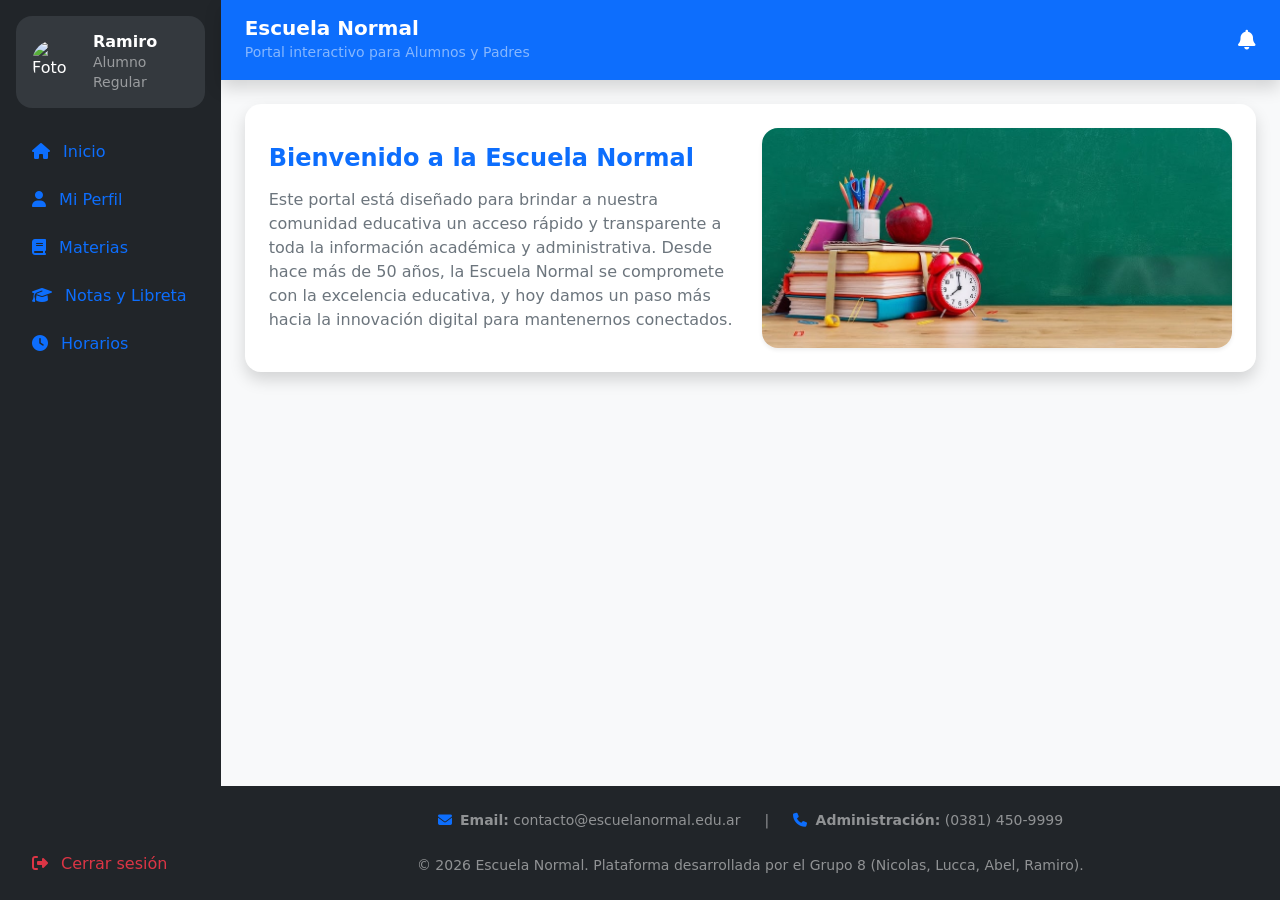
==== index.html @ ee79b89f "Merge a78d174007c03e2efdf797412456173393f9bfdc into 3dc6540803d4adcde7f00913b6941339a60d175a" ====
<!doctype html>
<html lang="es">
  <head>
    <meta charset="UTF-8" />
    <meta name="viewport" content="width=device-width, initial-scale=1.0" />

    <meta
      name="description"
      content="Portal de gestión académica de la Escuela Normal. Consulta de notas, asistencias, horarios y pagos para alumnos y padres."
    />
    <meta name="author" content="Escuela Normal" />
    <meta
      name="keywords"
      content="Portal Académico, Escuela Normal, Gestión Académica, Notas, Asistencias, Horarios, Pagos"
    />
    <meta name="robots" content="index, follow" />

    <title>Portal Académico - Escuela Normal</title>

    <link
      href="https://cdn.jsdelivr.net/npm/bootstrap@5.3.2/dist/css/bootstrap.min.css"
      rel="stylesheet"
    />

    <link
      rel="stylesheet"
      href="https://cdnjs.cloudflare.com/ajax/libs/font-awesome/6.5.1/css/all.min.css"
    />

    <link rel="stylesheet" href="style.css" />
  </head>

  <body class="bg-light m-0 p-0">
    <div class="d-flex min-vh-100">
      <aside
        class="bg-dark text-white p-3 d-none d-md-flex flex-column sticky-top vh-100"
        style="width: 260px"
      >
        
        <div
          class="bg-secondary bg-opacity-25 rounded-4 d-flex align-items-center gap-3 p-3 mb-4"
        >
          <img
            src="https://i.pravatar.cc/100?img=12"
            alt="Foto de perfil del alumno"
            class="rounded-circle"
            width="45"
            height="45"
          />
          <div class="lh-sm">
            <div class="fw-bold">Ramiro</div>
            <small class="text-white-50"> Alumno Regular </small>
          </div>
        </div>

        <nav class="nav flex-column gap-2 mb-auto">
          <a href="#inicio" class="nav-link text-white-600 px-3 py-2">
            <i class="fa-solid fa-house me-2"></i> Inicio
          </a>
          <a href="#perfil" class="nav-link text-white-600 px-3 py-2">
            <i class="fa-solid fa-user me-2"></i> Mi Perfil
          </a>
          <a href="#materias" class="nav-link text-white-600 px-3 py-2">
            <i class="fa-solid fa-book me-2"></i> Materias
          </a>
          <a href="#notas" class="nav-link text-white-600 px-3 py-2">
            <i class="fa-solid fa-graduation-cap me-2"></i> Notas y Libreta
          </a>
          <a href="#horarios" class="nav-link text-white-600 px-3 py-2">
            <i class="fa-solid fa-clock me-2"></i> Horarios
          </a>
        </nav>

        <a
          href="#"
          id="btn-cerrar-sesion"
          class="nav-link text-danger mt-3 px-3 py-2"
        >
          <i class="fa-solid fa-right-from-bracket me-2"></i> Cerrar sesión
        </a>
      </aside>

      <main class="flex-grow-1 d-flex flex-column w-100">
        <header
          class="bg-primary text-white p-3 px-4 d-flex justify-content-between align-items-center sticky-top shadow"
        >
          <div>
            <h1 class="h5 mb-0 fw-semibold">Escuela Normal</h1>
            <small class="text-white-50"
              >Portal interactivo para Alumnos y Padres</small
            >
          </div>
          <div class="d-flex align-items-center gap-3 fs-5">
            <span><i class="fa-solid fa-bell"></i></span>
            
        </header>

        <div class="p-3 p-md-4 flex-grow-1">
          <section id="inicio" class="mb-5">
  <div class="card border-0 shadow rounded-4 p-4">
    <!-- Agregamos justify-content-center para centrar el bloque horizontalmente -->
    <div class="row align-items-center justify-content-center g-4">
      
      <!-- Columna izquierda: Texto -->
      <div class="col-12 col-md-6">
        <h2 class="h4 fw-bold mb-3 text-primary">
          Bienvenido a la Escuela Normal
        </h2>
        <p class="text-secondary mb-0">
          Este portal está diseñado para brindar a nuestra comunidad educativa un acceso rápido y transparente a toda la información académica y administrativa. Desde hace más de 50 años, la Escuela Normal se compromete con la excelencia educativa, y hoy damos un paso más hacia la innovación digital para mantenernos conectados.
        </p>
      </div>

      <!-- Columna derecha: Imagen -->
      <div class="col-12 col-md-6">
        <div class="w-100 overflow-hidden rounded-4 shadow-sm" style="max-height: 280px;">
          <img 
            src="imagen_pagina.jpg" 
            alt="Útiles escolares y pizarra" 
            class="w-100 h-100 object-fit-cover"
            style="min-height: 220px; max-height: 280px;"
          />
        </div>
      </div>

    </div>
  </div>
</section>

          <div class="row g-4">
            <section id="perfil" class="col-12 col-md-6">
              <div
                class="card border-0 border-start border-primary border-4 shadow-sm rounded-4 p-4 h-100 bg-white"
              >
                <div class="d-flex align-items-center gap-3 mb-4">
                  <h2 class="h5 fw-bold text-primary mb-0">
                    <i class="fa-solid fa-user me-2"></i> Perfil del Alumno
                  </h2>
                </div>

                <ul class="list-unstyled mb-0 d-flex flex-column gap-3">
                  <li class="d-flex justify-content-between border-bottom pb-2">
                    <span class="text-secondary fw-semibold"
                      >Nombre Completo:</span
                    >
                    <span class="fw-bold text-dark">Ramiro Martin</span>
                  </li>

                  <li class="d-flex justify-content-between border-bottom pb-2">
                    <span class="text-secondary fw-semibold">Edad:</span>
                    <span class="fw-bold text-dark">16 años</span>
                  </li>

                  <li class="d-flex justify-content-between border-bottom pb-2">
                    <span class="text-secondary fw-semibold"
                      >Curso y División:</span
                    >
                    <span class="fw-bold text-dark">4to Año "B"</span>
                  </li>

                  <li class="d-flex justify-content-between border-bottom pb-2">
                    <span class="text-secondary fw-semibold"
                      >Año de Ingreso:</span
                    >
                    <span class="fw-bold text-dark">2023</span>
                  </li>

                  <li class="d-flex justify-content-between border-bottom pb-2">
                    <span class="text-secondary fw-semibold"
                      >Idioma Extranjero:</span
                    >
                    <span class="fw-bold text-dark">Inglés</span>
                  </li>

                  <li class="d-flex flex-column gap-2 mt-2">
                    <span class="text-secondary fw-semibold"
                      >Cursos Extracurriculares:</span
                    >
                    <div class="d-flex gap-2 flex-wrap">
                      <span
                        class="badge bg-info text-dark rounded-pill px-3 py-2"
                        >Robótica Básico</span
                      >
                      <span class="badge bg-primary rounded-pill px-3 py-2"
                        >Taller de Oratoria</span
                      >
                    </div>
                  </li>
                </ul>
              </div>
            </section>

            <section id="materias" class="col-12 col-md-6">
              <div
                class="card border-0 border-start border-primary border-4 shadow-sm rounded-4 p-4 h-100 bg-white"
              >
                <h2 class="h5 fw-bold text-primary mb-3">
                  <i class="fa-solid fa-book me-2"></i> Materias en curso
                </h2>

                <input
                  type="text"
                  id="buscador-materias"
                  class="form-control mb-3"
                  placeholder=" Buscar materia por nombre..."
                />

                <div id="lista-materias" class="d-flex flex-column gap-3">
                  <div class="materia-item border rounded-3 p-3">
                    <h3 class="h6 fw-bold mb-1 titulo-materia text-dark">
                      Matemáticas
                    </h3>
                    <p class="small text-muted mb-2">
                      Prof. Martínez | Carga horaria: 6hs
                    </p>

                    <div
                      class="d-flex justify-content-between small mb-1 fw-semibold text-secondary"
                    >
                      <span>Programa completado</span>
                      <span class="porcentaje-materia">10%</span>
                    </div>
                    <div class="progress mb-3" style="height: 6px">
                      <div
                        class="progress-bar bg-primary progress-materia"
                        data-target="75"
                        style="width: 0%"
                      ></div>
                    </div>

                    <div
                      class="d-flex justify-content-between align-items-center bg-light p-2 rounded border mb-3"
                    >
                      <span class="small text-muted fw-semibold"
                        >Asistencia en la materia:</span
                      >
                      <div class="d-flex align-items-center gap-2">
                        <span class="badge bg-success px-2 py-1">85%</span>
                        <span class="small fw-bold text-success">
                          <i class="fa-solid fa-circle-check me-1"></i>Regular
                        </span>
                      </div>
                    </div>

                    <button
                      class="btn btn-sm btn-light w-100 text-start fw-semibold btn-programa"
                    >
                      Ver programa de estudio
                      <i class="fa-solid fa-chevron-down ms-1"></i>
                    </button>
                    <ul
                      class="programa-estudio mt-2 small text-muted d-none mb-0 ps-3"
                    >
                      <li>Unidad 1: Álgebra Lineal</li>
                      <li>Unidad 2: Ecuaciones de 2do Grado</li>
                      <li>Unidad 3: Funciones y Gráficos</li>
                    </ul>
                  </div>

                  <div class="materia-item border rounded-3 p-3">
                    <h3 class="h6 fw-bold mb-1 titulo-materia text-dark">
                      Física
                    </h3>
                    <p class="small text-muted mb-2">
                      Prof. Ruiz | Carga horaria: 4hs
                    </p>

                    <div
                      class="d-flex justify-content-between small mb-1 fw-semibold text-secondary"
                    >
                      <span>Programa completado</span>
                      <span class="porcentaje-materia">35%</span>
                    </div>
                    <div class="progress mb-3" style="height: 6px">
                      <div
                        class="progress-bar bg-success progress-materia"
                        data-target="45"
                        style="width: 0%"
                      ></div>
                    </div>

                    <div
                      class="d-flex justify-content-between align-items-center bg-light p-2 rounded border mb-3"
                    >
                      <span class="small text-muted fw-semibold"
                        >Asistencia en la materia:</span
                      >
                      <div class="d-flex align-items-center gap-2">
                        <span class="badge bg-success px-2 py-1">92%</span>
                        <span class="small fw-bold text-success">
                          <i class="fa-solid fa-circle-check me-1"></i>Regular
                        </span>
                      </div>
                    </div>

                    <button
                      class="btn btn-sm btn-light w-100 text-start fw-semibold btn-programa"
                    >
                      Ver programa de estudio
                      <i class="fa-solid fa-chevron-down ms-1"></i>
                    </button>
                    <ul
                      class="programa-estudio mt-2 small text-muted d-none mb-0 ps-3"
                    >
                      <li>Unidad 1: Cinemática</li>
                      <li>Unidad 2: Dinámica y Leyes de Newton</li>
                      <li>Unidad 3: Trabajo y Energía</li>
                    </ul>
                  </div>

                  <div class="materia-item border rounded-3 p-3">
                    <h3 class="h6 fw-bold mb-1 titulo-materia text-dark">
                      Inglés
                    </h3>
                    <p class="small text-muted mb-2">
                      Prof. Smith | Carga horaria: 3hs
                    </p>

                    <div
                      class="d-flex justify-content-between small mb-1 fw-semibold text-secondary"
                    >
                      <span>Programa completado</span>
                      <span class="porcentaje-materia">45%</span>
                    </div>
                    <div class="progress mb-3" style="height: 6px">
                      <div
                        class="progress-bar bg-info progress-materia"
                        data-target="60"
                        style="width: 0%"
                      ></div>
                    </div>

                    <div
                      class="d-flex justify-content-between align-items-center bg-light p-2 rounded border mb-3"
                    >
                      <span class="small text-muted fw-semibold"
                        >Asistencia en la materia:</span
                      >
                      <div class="d-flex align-items-center gap-2">
                        <span class="badge bg-success px-2 py-1">100%</span>
                        <span class="small fw-bold text-success">
                          <i class="fa-solid fa-circle-check me-1"></i>Regular
                        </span>
                      </div>
                    </div>

                    <button
                      class="btn btn-sm btn-light w-100 text-start fw-semibold btn-programa"
                    >
                      Ver programa de estudio
                      <i class="fa-solid fa-chevron-down ms-1"></i>
                    </button>
                    <ul
                      class="programa-estudio mt-2 small text-muted d-none mb-0 ps-3"
                    >
                      <li>Unidad 1: Verb To Be & Present Simple</li>
                      <li>Unidad 2: Past Simple & Continuous</li>
                      <li>Unidad 3: Present Perfect</li>
                    </ul>
                  </div>

                  <div class="materia-item border rounded-3 p-3">
                    <h3 class="h6 fw-bold mb-1 titulo-materia text-dark">
                      Taller de Oratoria
                    </h3>
                    <p class="small text-muted mb-2">
                      Prof. Gómez | Carga horaria: 2hs
                    </p>

                    <div
                      class="d-flex justify-content-between small mb-1 fw-semibold text-secondary"
                    >
                      <span>Programa completado</span>
                      <span class="porcentaje-materia">85%</span>
                    </div>
                    <div class="progress mb-3" style="height: 6px">
                      <div
                        class="progress-bar bg-warning progress-materia"
                        data-target="90"
                        style="width: 0%"
                      ></div>
                    </div>

                    <div
                      class="d-flex justify-content-between align-items-center bg-light p-2 rounded border mb-3"
                    >
                      <span class="small text-muted fw-semibold"
                        >Asistencia en la materia:</span
                      >
                      <div class="d-flex align-items-center gap-2">
                        <span class="badge bg-success px-2 py-1">88%</span>
                        <span class="small fw-bold text-success">
                          <i class="fa-solid fa-circle-check me-1"></i>Regular
                        </span>
                      </div>
                    </div>

                    <button
                      class="btn btn-sm btn-light w-100 text-start fw-semibold btn-programa"
                    >
                      Ver programa de estudio
                      <i class="fa-solid fa-chevron-down ms-1"></i>
                    </button>
                    <ul
                      class="programa-estudio mt-2 small text-muted d-none mb-0 ps-3"
                    >
                      <li>Unidad 1: Expresión Corporal</li>
                      <li>Unidad 2: Estructura del Discurso</li>
                      <li>Unidad 3: Manejo del Miedo Escénico</li>
                    </ul>
                  </div>
                </div>
              </div>
            </section>

            <section id="notas" class="col-12 col-md-6">
              <div
                class="card border-0 border-start border-success border-4 shadow-sm rounded-4 p-4 h-100 bg-white"
              >
                <h2 class="h5 fw-bold mb-3 text-success">
                  <i class="fa-solid fa-graduation-cap me-2"></i> Notas y
                  Libreta
                </h2>
                <p class="text-secondary small mb-3">
                  Calificaciones oficiales cargadas por el cuerpo docente de la
                  Escuela Normal.
                </p>

                <div class="table-responsive mb-4">
                  <table
                    class="table table-bordered table-striped text-center align-middle small mb-0"
                  >
                    <thead class="table-success">
                      <tr>
                        <th class="text-start">Materia</th>
                        <th>1° Trim</th>
                        <th>2° Trim</th>
                        <th>3° Trim</th>
                        <th>Final</th>
                      </tr>
                    </thead>
                    <tbody>
                      <tr>
                        <td class="fw-bold text-start text-secondary">
                          Matemáticas
                        </td>
                        <td>8</td>
                        <td>7</td>
                        <td>-</td>
                        <td>-</td>
                      </tr>
                       <tr>
                        <td class="fw-bold text-start text-secondary">
                          Fisica
                        </td>
                        <td>4</td>
                        <td>2</td>
                        <td>-</td>
                        <td>-</td>
                      </tr>
                      <tr>
                        <td class="fw-bold text-start text-secondary">
                          Literatura
                        </td>
                        <td>9</td>
                        <td>9</td>
                        <td>-</td>
                        <td>-</td>
                      </tr>
                      <tr>
                        <td class="fw-bold text-start text-secondary">
                          Inglés
                        </td>
                        <td>10</td>
                        <td>9</td>
                        <td>-</td>
                        <td>-</td>
                      </tr>
                      <tr>
                        <td class="fw-bold text-start text-secondary">
                          Oratoria
                        </td>
                        <td>10</td>
                        <td>10</td>
                        <td>-</td>
                        <td>-</td>
                      </tr>
                    </tbody>
                  </table>
                </div>

                <button
                  id="btn-imprimir-notas"
                  class="btn btn-outline-success w-100 mb-4 d-print-none"
                >
                  <i class="fa-solid fa-print me-2"></i> Imprimir Boletín
                </button>

                <div class="bg-light p-3 rounded-3 border mt-auto d-print-none">
                  <h6 class="fw-bold mb-3">Simulador de Promedio Final</h6>
                  <div class="d-flex gap-2 mb-3">
                    <input
                      type="number"
                      id="nota1"
                      class="form-control"
                      placeholder="Trim 1"
                      min="1"
                      max="10"
                    />
                    <input
                      type="number"
                      id="nota2"
                      class="form-control"
                      placeholder="Trim 2"
                      min="1"
                      max="10"
                    />
                    <input
                      type="number"
                      id="nota3"
                      class="form-control"
                      placeholder="Trim 3"
                      min="1"
                      max="10"
                    />
                  </div>
                  <button id="btn-calcular" class="btn btn-success w-100">
                    Calcular Promedio
                  </button>
                  <p
                    id="resultado-promedio"
                    class="mt-3 mb-0 fs-5 text-center"
                  ></p>
                </div>
              </div>
            </section>

            <section id="horarios" class="col-12">
              <div class="card border-0 shadow-sm rounded-4 p-4 h-100 bg-white">
                <h2 class="h5 fw-bold text-primary mb-3">
                  <i class="fa-solid fa-clock me-2"></i> Horarios de Clase
                </h2>

                <div class="table-responsive">
                  <table
                    class="table table-bordered table-striped text-center align-middle small mb-0"
                  >
                    <thead class="table-primary">
                      <tr>
                        <th>Hora</th>
                        <th>Lunes</th>
                        <th>Martes</th>
                        <th>Miércoles</th>
                        <th>Jueves</th>
                        <th>Viernes</th>
                      </tr>
                    </thead>
                    <tbody>
                      <tr>
                        <td class="fw-bold text-secondary">14:00 - 15:20</td>
                        <td>Matemáticas</td>
                        <td>Física</td>
                        <td>Matemáticas</td>
                        <td>Inglés</td>
                        <td>Oratoria</td>
                      </tr>
                      <tr>
                        <td class="fw-bold text-secondary">15:20 - 15:40</td>
                        <td colspan="5" class="table-warning fw-bold text-dark">
                          RECREO GENERAL
                        </td>
                      </tr>
                      <tr>
                        <td class="fw-bold text-secondary">15:40 - 17:00</td>
                        <td>Literatura</td>
                        <td>Matemáticas</td>
                        <td>Inglés</td>
                        <td>Oratoria</td>
                        <td>Inglés</td>
                      </tr>
                    </tbody>
                  </table>
                </div>
              </div>
            </section>
          </div>
        </div>

        <footer class="mt-auto bg-dark text-white p-4 text-center mt-4">
          <div
            class="d-flex flex-column flex-sm-row flex-wrap justify-content-center align-items-center gap-3 gap-md-4 mb-4 small"
          >
            <a
              href="mailto:contacto@escuelanormal.edu.ar"
              class="text-decoration-none text-white-50"
            >
              <i class="fa-solid fa-envelope text-primary me-1"></i>
              <strong>Email:</strong> contacto@escuelanormal.edu.ar
            </a>
            <span class="d-none d-sm-inline text-white-50"> | </span>
            <a
              href="tel:+543814509999"
              class="text-decoration-none text-white-50"
            >
              <i class="fa-solid fa-phone text-primary me-1"></i>
              <strong>Administración:</strong> (0381) 450-9999
            </a>
          </div>
          <p class="mb-0 small text-white-50">
            &copy; 2026 Escuela Normal. Plataforma desarrollada por el Grupo 8
            (Nicolas, Lucca, Abel, Ramiro).
          </p>
        </footer>
      </main>
    </div>

    <script src="https://cdn.jsdelivr.net/npm/bootstrap@5.3.2/dist/js/bootstrap.bundle.min.js"></script>
    <script src="app.js"></script>
  </body>
</html>
---- style.css ----
/*:root {
  --color-primario: #0f2a4a;
  --color-secundario: #1a4a7a;
 --color-fondo: #f4f6f9;
  --color-texto: #333333;
  --color-blanco: #ffffff;
  --fuente-principal: 'Segoe UI', Tahoma, sans-serif;
  --sombra-tarjeta: 0 2px 8px rgba(0,0,0,.06);
  --borde-radio: 12px;
  
}

* {
  margin: 0;
  padding: 0;
  box-sizing: border-box;
}

body {
  font-family: var(--fuente-principal);
  background-color: var(--color-fondo);
  color: var(--color-texto);
  scroll-behavior: smooth; 
}

.sidebar-custom {
  width: 260px;
  background-color: var(--color-primario);
  min-height: 100vh;
  z-index: 1030;
}

.main-content {
  width: 100%;
}


@media (min-width: 768px) {
  .main-content {
    margin-left: 260px;
    width: calc(100% - 260px);
  }
}

.user-box {
  background-color: #12365f;
  border-radius: 10px;
}

.nav-link-custom {
  color: var(--color-blanco);
  border-radius: 8px;
  transition: 0.2s;
  padding: 10px 14px;
}

.nav-link-custom:hover, .nav-link-custom.active {
  background-color: var(--color-secundario);
  color: var(--color-blanco);
}

.topbar-custom {
  background-color: var(--color-primario);
  color: var(--color-blanco);
}

.card-custom {
  border: none;
  border-radius: var(--borde-radio);
  box-shadow: var(--sombra-tarjeta);
  background-color: var(--color-blanco);
}

.border-materia-1 { border-left: 5px solid #1a5fb4 ; }
.border-materia-2 { border-left: 5px solid #27ae60 ; }
.border-materia-3 { border-left: 5px solid #f39c12 ; }

.redes-sociales {
  list-style: none;
  display: flex;
  justify-content: center;
  align-items: center;
  gap: 20px;
}

.redes-sociales .icon-content {
  position: relative;
}

.redes-sociales .icon-content .tooltip {
  position: absolute;
  top: -30px;
  left: 50%;
  transform: translateX(-50%);
  color: #fff;
  padding: 6px 10px;
  border-radius: 5px;
  opacity: 0;
  visibility: hidden;
  font-size: 14px;
  transition: all 0.3s ease;
  white-space: nowrap;
}

.redes-sociales .icon-content:hover .tooltip {
  opacity: 1;
  visibility: visible;
  top: -50px;
}

.redes-sociales .icon-content a {
  position: relative;
  overflow: hidden;
  display: flex;
  justify-content: center;
  align-items: center;
  width: 50px;
  height: 50px;
  border-radius: 50%;
  color: #4d4d4d;
  background-color: #fff;
  transition: all 0.3s ease-in-out;
  text-decoration: none;
}

.redes-sociales .icon-content a:hover {
  box-shadow: 3px 2px 45px 0px rgba(0, 0, 0, 0.12);
  color: white;
}

.redes-sociales .icon-content a svg {
  position: relative;
  z-index: 1;
  width: 24px;
  height: 24px;
}

.redes-sociales .icon-content a .filled {
  position: absolute;
  top: auto;
  bottom: 0;
  left: 0;
  width: 100%;
  height: 0;
  background-color: #000;
  transition: all 0.3s ease-in-out;
}

.redes-sociales .icon-content a:hover .filled {
  height: 100%;
}



.redes-sociales .icon-content a[data-social="facebook"] .filled,
.redes-sociales .icon-content a[data-social="facebook"] ~ .tooltip {
  background-color: #1877F2; 
}
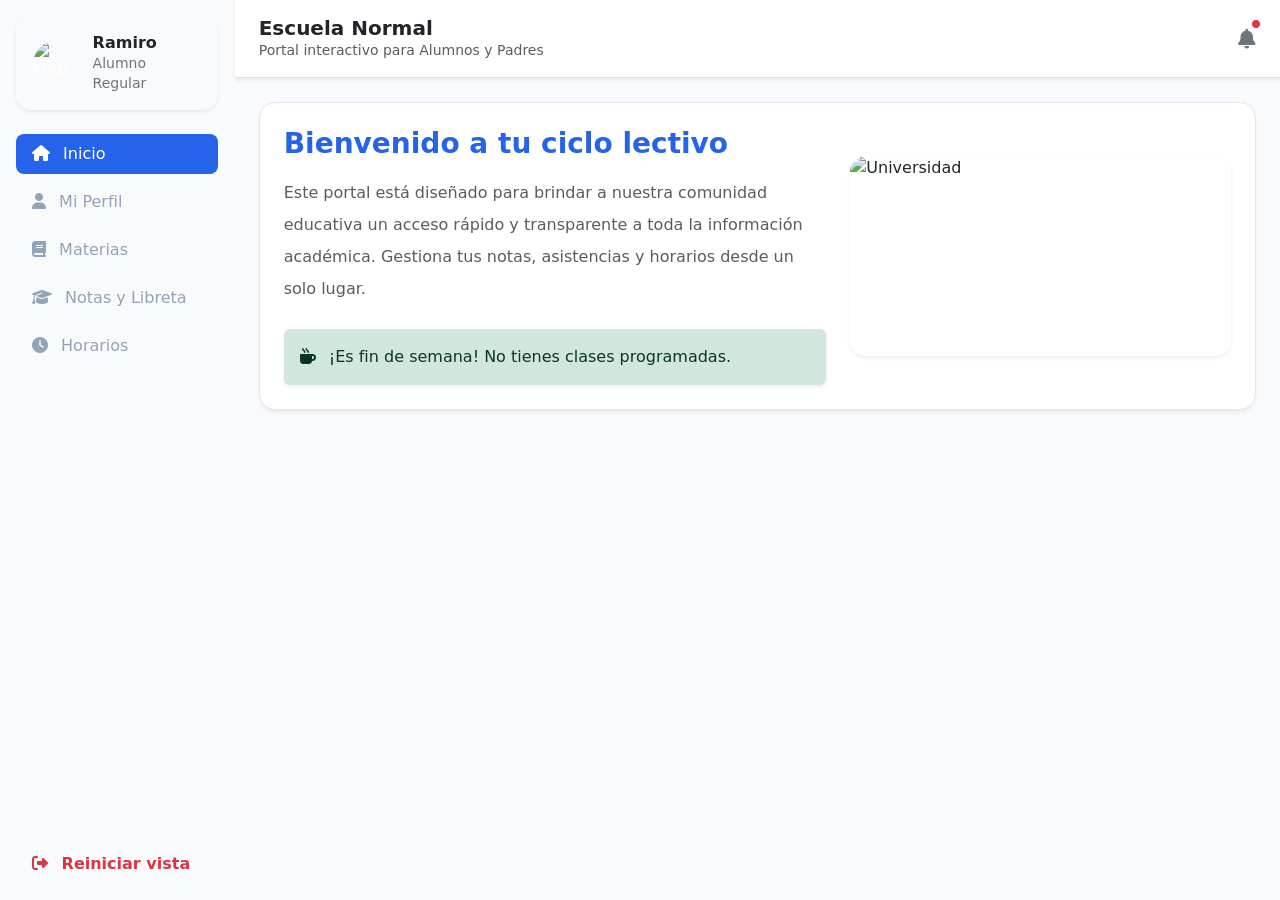
==== commit c39f6750: "estilos: mejoras en responsividad y UI general" ====
--- a/index.html
+++ b/index.html
@@ -3,580 +3,309 @@
   <head>
     <meta charset="UTF-8" />
     <meta name="viewport" content="width=device-width, initial-scale=1.0" />
-
-    <meta
-      name="description"
-      content="Portal de gestión académica de la Escuela Normal. Consulta de notas, asistencias, horarios y pagos para alumnos y padres."
-    />
-    <meta name="author" content="Escuela Normal" />
-    <meta
-      name="keywords"
-      content="Portal Académico, Escuela Normal, Gestión Académica, Notas, Asistencias, Horarios, Pagos"
-    />
-    <meta name="robots" content="index, follow" />
-
+    <meta name="description" content="Portal de gestión académica de la Escuela Normal." />
     <title>Portal Académico - Escuela Normal</title>
-
-    <link
-      href="https://cdn.jsdelivr.net/npm/bootstrap@5.3.2/dist/css/bootstrap.min.css"
-      rel="stylesheet"
-    />
-
-    <link
-      rel="stylesheet"
-      href="https://cdnjs.cloudflare.com/ajax/libs/font-awesome/6.5.1/css/all.min.css"
-    />
-
+    
+    <link href="https://cdn.jsdelivr.net/npm/bootstrap@5.3.2/dist/css/bootstrap.min.css" rel="stylesheet" />
+    <link rel="stylesheet" href="https://cdnjs.cloudflare.com/ajax/libs/font-awesome/6.5.1/css/all.min.css" />
     <link rel="stylesheet" href="style.css" />
   </head>
 
-  <body class="bg-light m-0 p-0">
+  <body class="bg-fondo m-0 p-0">
     <div class="d-flex min-vh-100">
-      <aside
-        class="bg-dark text-white p-3 d-none d-md-flex flex-column sticky-top vh-100"
-        style="width: 260px"
-      >
+      
+      <aside class="offcanvas-md offcanvas-start sidebar-custom text-white p-3 d-flex flex-column" tabindex="-1" id="sidebarMenu">
+        <div class="offcanvas-header d-md-none">
+          <h5 class="offcanvas-title fw-bold">Menú</h5>
+          <button type="button" class="btn-close btn-close-white" data-bs-dismiss="offcanvas" data-bs-target="#sidebarMenu" aria-label="Close"></button>
+        </div>
         
-        <div
-          class="bg-secondary bg-opacity-25 rounded-4 d-flex align-items-center gap-3 p-3 mb-4"
-        >
-          <img
-            src="https://i.pravatar.cc/100?img=12"
-            alt="Foto de perfil del alumno"
-            class="rounded-circle"
-            width="45"
-            height="45"
-          />
-          <div class="lh-sm">
-            <div class="fw-bold">Ramiro</div>
-            <small class="text-white-50"> Alumno Regular </small>
+        <div class="offcanvas-body d-flex flex-column flex-grow-1 p-0">
+          <div class="user-box d-flex align-items-center gap-3 p-3 mb-4 rounded-4 shadow-sm">
+            <img src="https://i.pravatar.cc/100?img=12" alt="Foto de perfil" class="rounded-circle" width="45" height="45" />
+            <div class="lh-sm">
+              <div class="fw-bold text-dark">Ramiro</div>
+              <small class="text-secondary">Alumno Regular</small>
+            </div>
           </div>
+
+          <nav class="nav flex-column gap-2 mb-auto w-100">
+            <a href="#inicio" class="nav-link nav-link-custom active px-3 py-2" data-bs-dismiss="offcanvas" data-bs-target="#sidebarMenu">
+              <i class="fa-solid fa-house me-2"></i> Inicio
+            </a>
+            <a href="#perfil" class="nav-link nav-link-custom px-3 py-2" data-bs-dismiss="offcanvas" data-bs-target="#sidebarMenu">
+              <i class="fa-solid fa-user me-2"></i> Mi Perfil
+            </a>
+            <a href="#materias" class="nav-link nav-link-custom px-3 py-2" data-bs-dismiss="offcanvas" data-bs-target="#sidebarMenu">
+              <i class="fa-solid fa-book me-2"></i> Materias
+            </a>
+            <a href="#notas" class="nav-link nav-link-custom px-3 py-2" data-bs-dismiss="offcanvas" data-bs-target="#sidebarMenu">
+              <i class="fa-solid fa-graduation-cap me-2"></i> Notas y Libreta
+            </a>
+            <a href="#horarios" class="nav-link nav-link-custom px-3 py-2" data-bs-dismiss="offcanvas" data-bs-target="#sidebarMenu">
+              <i class="fa-solid fa-clock me-2"></i> Horarios
+            </a>
+          </nav>
+
+          <a href="#" id="btn-cerrar-sesion" class="nav-link text-danger mt-3 px-3 py-2 fw-semibold rounded-3 hover-danger">
+            <i class="fa-solid fa-right-from-bracket me-2"></i> Reiniciar vista
+          </a>
         </div>
-
-        <nav class="nav flex-column gap-2 mb-auto">
-          <a href="#inicio" class="nav-link text-white-600 px-3 py-2">
-            <i class="fa-solid fa-house me-2"></i> Inicio
-          </a>
-          <a href="#perfil" class="nav-link text-white-600 px-3 py-2">
-            <i class="fa-solid fa-user me-2"></i> Mi Perfil
-          </a>
-          <a href="#materias" class="nav-link text-white-600 px-3 py-2">
-            <i class="fa-solid fa-book me-2"></i> Materias
-          </a>
-          <a href="#notas" class="nav-link text-white-600 px-3 py-2">
-            <i class="fa-solid fa-graduation-cap me-2"></i> Notas y Libreta
-          </a>
-          <a href="#horarios" class="nav-link text-white-600 px-3 py-2">
-            <i class="fa-solid fa-clock me-2"></i> Horarios
-          </a>
-        </nav>
-
-        <a
-          href="#"
-          id="btn-cerrar-sesion"
-          class="nav-link text-danger mt-3 px-3 py-2"
-        >
-          <i class="fa-solid fa-right-from-bracket me-2"></i> Cerrar sesión
-        </a>
       </aside>
 
-      <main class="flex-grow-1 d-flex flex-column w-100">
-        <header
-          class="bg-primary text-white p-3 px-4 d-flex justify-content-between align-items-center sticky-top shadow"
-        >
-          <div>
-            <h1 class="h5 mb-0 fw-semibold">Escuela Normal</h1>
-            <small class="text-white-50"
-              >Portal interactivo para Alumnos y Padres</small
-            >
+      <!-- Contenido Principal -->
+      <main class="flex-grow-1 d-flex flex-column w-100 main-content">
+        
+        <!-- Cabecera -->
+        <header class="bg-white p-3 px-4 d-flex justify-content-between align-items-center sticky-top border-bottom shadow-sm">
+          <div class="d-flex align-items-center gap-3">
+            <button class="btn btn-light d-md-none" type="button" data-bs-toggle="offcanvas" data-bs-target="#sidebarMenu">
+              <i class="fa-solid fa-bars"></i>
+            </button>
+            <div>
+              <h1 class="h5 mb-0 fw-bold text-dark">Escuela Normal</h1>
+              <small class="text-muted d-none d-sm-block">Portal interactivo para Alumnos y Padres</small>
+            </div>
           </div>
-          <div class="d-flex align-items-center gap-3 fs-5">
-            <span><i class="fa-solid fa-bell"></i></span>
+          <div class="d-flex align-items-center gap-3 fs-5 text-secondary">
+            <span class="position-relative cursor-pointer hover-text-primary">
+              <i class="fa-solid fa-bell"></i>
+              <span class="position-absolute top-0 start-100 translate-middle p-1 bg-danger border border-light rounded-circle"></span>
+            </span>
+          </div>
+        </header>
+
+        <!-- Secciones Dinámicas -->
+        <div class="p-3 p-md-4 flex-grow-1">
+          
+          <section id="inicio" class="seccion-activa">
+            <div class="card card-custom p-4 mb-4">
+              <div class="row align-items-center g-4">
+                <div class="col-12 col-md-7">
+                  <h2 class="h3 fw-bold mb-3 text-primary">Bienvenido a tu ciclo lectivo</h2>
+                  <p class="text-muted mb-4 lh-lg">
+                    Este portal está diseñado para brindar a nuestra comunidad educativa un acceso rápido y transparente a toda la información académica. Gestiona tus notas, asistencias y horarios desde un solo lugar.
+                  </p>
+                  <p id="texto-proxima-clase" class="alert alert-info border-0 shadow-sm mb-0">Cargando próximos horarios...</p>
+                </div>
+                <div class="col-12 col-md-5">
+                  <div class="w-100 overflow-hidden rounded-4 shadow-sm" style="height: 200px;">
+                    <img src="/TUP-TP1/imagen_pagina.jpg" alt="Universidad" class="w-100 h-100 object-fit-cover" />
+                  </div>
+                </div>
+              </div>
+            </div>
+          </section>
+
+          <div class="row g-4 bento-grid">
             
-        </header>
-
-        <div class="p-3 p-md-4 flex-grow-1">
-          <section id="inicio" class="mb-5">
-  <div class="card border-0 shadow rounded-4 p-4">
-    <!-- Agregamos justify-content-center para centrar el bloque horizontalmente -->
-    <div class="row align-items-center justify-content-center g-4">
-      
-      <!-- Columna izquierda: Texto -->
-      <div class="col-12 col-md-6">
-        <h2 class="h4 fw-bold mb-3 text-primary">
-          Bienvenido a la Escuela Normal
-        </h2>
-        <p class="text-secondary mb-0">
-          Este portal está diseñado para brindar a nuestra comunidad educativa un acceso rápido y transparente a toda la información académica y administrativa. Desde hace más de 50 años, la Escuela Normal se compromete con la excelencia educativa, y hoy damos un paso más hacia la innovación digital para mantenernos conectados.
-        </p>
-      </div>
-
-      <!-- Columna derecha: Imagen -->
-      <div class="col-12 col-md-6">
-        <div class="w-100 overflow-hidden rounded-4 shadow-sm" style="max-height: 280px;">
-          <img 
-            src="imagen_pagina.jpg" 
-            alt="Útiles escolares y pizarra" 
-            class="w-100 h-100 object-fit-cover"
-            style="min-height: 220px; max-height: 280px;"
-          />
-        </div>
-      </div>
-
-    </div>
-  </div>
-</section>
-
-          <div class="row g-4">
-            <section id="perfil" class="col-12 col-md-6">
-              <div
-                class="card border-0 border-start border-primary border-4 shadow-sm rounded-4 p-4 h-100 bg-white"
-              >
-                <div class="d-flex align-items-center gap-3 mb-4">
-                  <h2 class="h5 fw-bold text-primary mb-0">
-                    <i class="fa-solid fa-user me-2"></i> Perfil del Alumno
-                  </h2>
-                </div>
-
+            <!-- SECCIÓN: PERFIL -->
+            <section id="perfil" class="col-12 col-xl-6 seccion-oculta">
+              <div class="card card-custom p-4 h-100">
+                <h2 class="h5 fw-bold text-dark mb-4 border-bottom pb-2">
+                  <i class="fa-solid fa-user text-primary me-2"></i> Perfil del Alumno
+                </h2>
                 <ul class="list-unstyled mb-0 d-flex flex-column gap-3">
-                  <li class="d-flex justify-content-between border-bottom pb-2">
-                    <span class="text-secondary fw-semibold"
-                      >Nombre Completo:</span
-                    >
+                  <li class="d-flex justify-content-between align-items-center">
+                    <span class="text-muted fw-medium">Nombre Completo</span>
                     <span class="fw-bold text-dark">Ramiro Martin</span>
                   </li>
-
-                  <li class="d-flex justify-content-between border-bottom pb-2">
-                    <span class="text-secondary fw-semibold">Edad:</span>
+                  <li class="d-flex justify-content-between align-items-center">
+                    <span class="text-muted fw-medium">Edad</span>
                     <span class="fw-bold text-dark">16 años</span>
                   </li>
-
-                  <li class="d-flex justify-content-between border-bottom pb-2">
-                    <span class="text-secondary fw-semibold"
-                      >Curso y División:</span
-                    >
-                    <span class="fw-bold text-dark">4to Año "B"</span>
+                  <li class="d-flex justify-content-between align-items-center">
+                    <span class="text-muted fw-medium">Curso y División</span>
+                    <span class="badge bg-primary-subtle text-primary fw-bold px-3 py-2 rounded-pill">2° Año "C4"</span>
                   </li>
-
-                  <li class="d-flex justify-content-between border-bottom pb-2">
-                    <span class="text-secondary fw-semibold"
-                      >Año de Ingreso:</span
-                    >
-                    <span class="fw-bold text-dark">2023</span>
-                  </li>
-
-                  <li class="d-flex justify-content-between border-bottom pb-2">
-                    <span class="text-secondary fw-semibold"
-                      >Idioma Extranjero:</span
-                    >
-                    <span class="fw-bold text-dark">Inglés</span>
-                  </li>
-
-                  <li class="d-flex flex-column gap-2 mt-2">
-                    <span class="text-secondary fw-semibold"
-                      >Cursos Extracurriculares:</span
-                    >
-                    <div class="d-flex gap-2 flex-wrap">
-                      <span
-                        class="badge bg-info text-dark rounded-pill px-3 py-2"
-                        >Robótica Básico</span
-                      >
-                      <span class="badge bg-primary rounded-pill px-3 py-2"
-                        >Taller de Oratoria</span
-                      >
-                    </div>
+                  <li class="d-flex justify-content-between align-items-center">
+                    <span class="text-muted fw-medium">Año de Ingreso</span>
+                    <span class="fw-bold text-dark">2025</span>
                   </li>
                 </ul>
               </div>
             </section>
 
-            <section id="materias" class="col-12 col-md-6">
-              <div
-                class="card border-0 border-start border-primary border-4 shadow-sm rounded-4 p-4 h-100 bg-white"
-              >
-                <h2 class="h5 fw-bold text-primary mb-3">
-                  <i class="fa-solid fa-book me-2"></i> Materias en curso
+            <!-- SECCIÓN: MATERIAS -->
+            <section id="materias" class="col-12 col-xl-6 seccion-oculta">
+              <div class="card card-custom p-4 h-100">
+                <h2 class="h5 fw-bold text-dark mb-3 border-bottom pb-2">
+                  <i class="fa-solid fa-book text-primary me-2"></i> Materias en curso
                 </h2>
-
-                <input
-                  type="text"
-                  id="buscador-materias"
-                  class="form-control mb-3"
-                  placeholder=" Buscar materia por nombre..."
-                />
-
-                <div id="lista-materias" class="d-flex flex-column gap-3">
-                  <div class="materia-item border rounded-3 p-3">
-                    <h3 class="h6 fw-bold mb-1 titulo-materia text-dark">
-                      Matemáticas
-                    </h3>
-                    <p class="small text-muted mb-2">
-                      Prof. Martínez | Carga horaria: 6hs
-                    </p>
-
-                    <div
-                      class="d-flex justify-content-between small mb-1 fw-semibold text-secondary"
-                    >
-                      <span>Programa completado</span>
-                      <span class="porcentaje-materia">10%</span>
-                    </div>
-                    <div class="progress mb-3" style="height: 6px">
-                      <div
-                        class="progress-bar bg-primary progress-materia"
-                        data-target="75"
-                        style="width: 0%"
-                      ></div>
-                    </div>
-
-                    <div
-                      class="d-flex justify-content-between align-items-center bg-light p-2 rounded border mb-3"
-                    >
-                      <span class="small text-muted fw-semibold"
-                        >Asistencia en la materia:</span
-                      >
-                      <div class="d-flex align-items-center gap-2">
-                        <span class="badge bg-success px-2 py-1">85%</span>
-                        <span class="small fw-bold text-success">
-                          <i class="fa-solid fa-circle-check me-1"></i>Regular
-                        </span>
+                <input type="text" id="buscador-materias" class="form-control bg-light border-0 mb-4 shadow-none" placeholder="🔍 Buscar materia..." />
+                
+                <div id="lista-materias" class="d-flex flex-column gap-3 overflow-auto pe-2" style="max-height: 400px;">
+                  <div class="materia-item p-3 border rounded-4 bg-white hover-shadow transition-all">
+                    <div class="d-flex justify-content-between align-items-start mb-2">
+                      <div>
+                        <h3 class="h6 fw-bold mb-0 titulo-materia text-dark">Programación IV</h3>
+                        <small class="text-muted">Ing. Moreno / TUP Costilla</small>
                       </div>
-                    </div>
-
-                    <button
-                      class="btn btn-sm btn-light w-100 text-start fw-semibold btn-programa"
-                    >
-                      Ver programa de estudio
-                      <i class="fa-solid fa-chevron-down ms-1"></i>
+                      <span class="badge bg-success-subtle text-success px-2 py-1">85% Asistencia</span>
+                    </div>
+                    <div class="progress mt-3" style="height: 6px">
+                      <div class="progress-bar bg-primary" style="width: 85%"></div>
+                    </div>
+                  </div>
+                  
+                  <div class="materia-item p-3 border rounded-4 bg-white hover-shadow transition-all">
+                    <div class="d-flex justify-content-between align-items-start mb-2">
+                      <div>
+                        <h3 class="h6 fw-bold mb-0 titulo-materia text-dark">Gestión de desarrollo de Software</h3>
+                        <small class="text-muted">Ing. Ayunta, Irene</small>
+                      </div>
+                      <span class="badge bg-success-subtle text-success px-2 py-1">92% Asistencia</span>
+                    </div>
+                    <div class="progress mt-3" style="height: 6px">
+                      <div class="progress-bar bg-info" style="width: 92%"></div>
+                    </div>
+                  </div>
+
+                  <div class="materia-item p-3 border rounded-4 bg-white hover-shadow transition-all">
+                    <div class="d-flex justify-content-between align-items-start mb-2">
+                      <div>
+                        <h3 class="h6 fw-bold mb-0 titulo-materia text-dark">Metodología de Sistemas II</h3>
+                        <small class="text-muted">Ing. Estrada, Cynthia</small>
+                      </div>
+                      <span class="badge bg-success-subtle text-success px-2 py-1">88% Asistencia</span>
+                    </div>
+                    <div class="progress mt-3" style="height: 6px">
+                      <div class="progress-bar bg-warning" style="width: 88%"></div>
+                    </div>
+                  </div>
+                </div>
+              </div>
+            </section>
+
+            <!-- SECCIÓN: NOTAS -->
+            <section id="notas" class="col-12 seccion-oculta">
+              <div class="row g-4">
+                <div class="col-12 col-lg-8">
+                  <div class="card card-custom p-4 h-100">
+                    <h2 class="h5 fw-bold text-dark mb-4 border-bottom pb-2">
+                      <i class="fa-solid fa-graduation-cap text-primary me-2"></i> Boletín de Calificaciones
+                    </h2>
+                    <div class="table-responsive">
+                      <table class="table table-hover align-middle text-center mb-0">
+                        <thead class="table-light">
+                          <tr>
+                            <th class="text-start rounded-start">Materia</th>
+                            <th>1° Trim</th>
+                            <th>2° Trim</th>
+                            <th>3° Trim</th>
+                            <th class="rounded-end">Final</th>
+                          </tr>
+                        </thead>
+                        <tbody class="border-top-0">
+                          <tr>
+                            <td class="text-start fw-semibold text-secondary">Programación IV</td>
+                            <td>8</td><td>7</td><td>-</td><td>-</td>
+                          </tr>
+                          <tr>
+                            <td class="text-start fw-semibold text-secondary">Gestión de desarrollo</td>
+                            <td>9</td><td>9</td><td>-</td><td>-</td>
+                          </tr>
+                          <tr>
+                            <td class="text-start fw-semibold text-secondary">Metodología de Sistemas II</td>
+                            <td>7</td><td>8</td><td>-</td><td>-</td>
+                          </tr>
+                        </tbody>
+                      </table>
+                    </div>
+                    <button id="btn-imprimir-notas" class="btn btn-outline-primary mt-4 w-100 w-md-auto ms-auto d-block d-print-none rounded-pill">
+                      <i class="fa-solid fa-print me-2"></i> Imprimir Boletín
                     </button>
-                    <ul
-                      class="programa-estudio mt-2 small text-muted d-none mb-0 ps-3"
-                    >
-                      <li>Unidad 1: Álgebra Lineal</li>
-                      <li>Unidad 2: Ecuaciones de 2do Grado</li>
-                      <li>Unidad 3: Funciones y Gráficos</li>
-                    </ul>
-                  </div>
-
-                  <div class="materia-item border rounded-3 p-3">
-                    <h3 class="h6 fw-bold mb-1 titulo-materia text-dark">
-                      Física
-                    </h3>
-                    <p class="small text-muted mb-2">
-                      Prof. Ruiz | Carga horaria: 4hs
-                    </p>
-
-                    <div
-                      class="d-flex justify-content-between small mb-1 fw-semibold text-secondary"
-                    >
-                      <span>Programa completado</span>
-                      <span class="porcentaje-materia">35%</span>
-                    </div>
-                    <div class="progress mb-3" style="height: 6px">
-                      <div
-                        class="progress-bar bg-success progress-materia"
-                        data-target="45"
-                        style="width: 0%"
-                      ></div>
-                    </div>
-
-                    <div
-                      class="d-flex justify-content-between align-items-center bg-light p-2 rounded border mb-3"
-                    >
-                      <span class="small text-muted fw-semibold"
-                        >Asistencia en la materia:</span
-                      >
-                      <div class="d-flex align-items-center gap-2">
-                        <span class="badge bg-success px-2 py-1">92%</span>
-                        <span class="small fw-bold text-success">
-                          <i class="fa-solid fa-circle-check me-1"></i>Regular
-                        </span>
-                      </div>
-                    </div>
-
-                    <button
-                      class="btn btn-sm btn-light w-100 text-start fw-semibold btn-programa"
-                    >
-                      Ver programa de estudio
-                      <i class="fa-solid fa-chevron-down ms-1"></i>
-                    </button>
-                    <ul
-                      class="programa-estudio mt-2 small text-muted d-none mb-0 ps-3"
-                    >
-                      <li>Unidad 1: Cinemática</li>
-                      <li>Unidad 2: Dinámica y Leyes de Newton</li>
-                      <li>Unidad 3: Trabajo y Energía</li>
-                    </ul>
-                  </div>
-
-                  <div class="materia-item border rounded-3 p-3">
-                    <h3 class="h6 fw-bold mb-1 titulo-materia text-dark">
-                      Inglés
-                    </h3>
-                    <p class="small text-muted mb-2">
-                      Prof. Smith | Carga horaria: 3hs
-                    </p>
-
-                    <div
-                      class="d-flex justify-content-between small mb-1 fw-semibold text-secondary"
-                    >
-                      <span>Programa completado</span>
-                      <span class="porcentaje-materia">45%</span>
-                    </div>
-                    <div class="progress mb-3" style="height: 6px">
-                      <div
-                        class="progress-bar bg-info progress-materia"
-                        data-target="60"
-                        style="width: 0%"
-                      ></div>
-                    </div>
-
-                    <div
-                      class="d-flex justify-content-between align-items-center bg-light p-2 rounded border mb-3"
-                    >
-                      <span class="small text-muted fw-semibold"
-                        >Asistencia en la materia:</span
-                      >
-                      <div class="d-flex align-items-center gap-2">
-                        <span class="badge bg-success px-2 py-1">100%</span>
-                        <span class="small fw-bold text-success">
-                          <i class="fa-solid fa-circle-check me-1"></i>Regular
-                        </span>
-                      </div>
-                    </div>
-
-                    <button
-                      class="btn btn-sm btn-light w-100 text-start fw-semibold btn-programa"
-                    >
-                      Ver programa de estudio
-                      <i class="fa-solid fa-chevron-down ms-1"></i>
-                    </button>
-                    <ul
-                      class="programa-estudio mt-2 small text-muted d-none mb-0 ps-3"
-                    >
-                      <li>Unidad 1: Verb To Be & Present Simple</li>
-                      <li>Unidad 2: Past Simple & Continuous</li>
-                      <li>Unidad 3: Present Perfect</li>
-                    </ul>
-                  </div>
-
-                  <div class="materia-item border rounded-3 p-3">
-                    <h3 class="h6 fw-bold mb-1 titulo-materia text-dark">
-                      Taller de Oratoria
-                    </h3>
-                    <p class="small text-muted mb-2">
-                      Prof. Gómez | Carga horaria: 2hs
-                    </p>
-
-                    <div
-                      class="d-flex justify-content-between small mb-1 fw-semibold text-secondary"
-                    >
-                      <span>Programa completado</span>
-                      <span class="porcentaje-materia">85%</span>
-                    </div>
-                    <div class="progress mb-3" style="height: 6px">
-                      <div
-                        class="progress-bar bg-warning progress-materia"
-                        data-target="90"
-                        style="width: 0%"
-                      ></div>
-                    </div>
-
-                    <div
-                      class="d-flex justify-content-between align-items-center bg-light p-2 rounded border mb-3"
-                    >
-                      <span class="small text-muted fw-semibold"
-                        >Asistencia en la materia:</span
-                      >
-                      <div class="d-flex align-items-center gap-2">
-                        <span class="badge bg-success px-2 py-1">88%</span>
-                        <span class="small fw-bold text-success">
-                          <i class="fa-solid fa-circle-check me-1"></i>Regular
-                        </span>
-                      </div>
-                    </div>
-
-                    <button
-                      class="btn btn-sm btn-light w-100 text-start fw-semibold btn-programa"
-                    >
-                      Ver programa de estudio
-                      <i class="fa-solid fa-chevron-down ms-1"></i>
-                    </button>
-                    <ul
-                      class="programa-estudio mt-2 small text-muted d-none mb-0 ps-3"
-                    >
-                      <li>Unidad 1: Expresión Corporal</li>
-                      <li>Unidad 2: Estructura del Discurso</li>
-                      <li>Unidad 3: Manejo del Miedo Escénico</li>
-                    </ul>
+                  </div>
+                </div>
+                
+                <div class="col-12 col-lg-4 d-print-none">
+                  <div class="card card-custom bg-primary-subtle border-0 p-4 h-100">
+                    <h6 class="fw-bold text-primary mb-3">Simulador de Promedio</h6>
+                    <p class="small text-muted mb-4">Calcula cuánto necesitas para aprobar.</p>
+                    <div class="d-flex gap-2 mb-3">
+                      <input type="number" id="nota1" class="form-control border-0 shadow-sm" placeholder="T1" min="1" max="10" />
+                      <input type="number" id="nota2" class="form-control border-0 shadow-sm" placeholder="T2" min="1" max="10" />
+                      <input type="number" id="nota3" class="form-control border-0 shadow-sm" placeholder="T3" min="1" max="10" />
+                    </div>
+                    <button id="btn-calcular" class="btn btn-primary w-100 rounded-pill shadow-sm">Calcular</button>
+                    <div id="resultado-promedio" class="mt-4 text-center"></div>
                   </div>
                 </div>
               </div>
             </section>
 
-            <section id="notas" class="col-12 col-md-6">
-              <div
-                class="card border-0 border-start border-success border-4 shadow-sm rounded-4 p-4 h-100 bg-white"
-              >
-                <h2 class="h5 fw-bold mb-3 text-success">
-                  <i class="fa-solid fa-graduation-cap me-2"></i> Notas y
-                  Libreta
+            <!-- SECCIÓN: HORARIOS (Diseño de la imagen) -->
+            <section id="horarios" class="col-12 seccion-oculta">
+              <div class="card card-custom p-4 h-100">
+                <h2 class="h5 fw-bold text-dark mb-4 border-bottom pb-2">
+                  <i class="fa-solid fa-clock text-primary me-2"></i> Horarios de Clase
                 </h2>
-                <p class="text-secondary small mb-3">
-                  Calificaciones oficiales cargadas por el cuerpo docente de la
-                  Escuela Normal.
-                </p>
-
-                <div class="table-responsive mb-4">
-                  <table
-                    class="table table-bordered table-striped text-center align-middle small mb-0"
-                  >
-                    <thead class="table-success">
-                      <tr>
-                        <th class="text-start">Materia</th>
-                        <th>1° Trim</th>
-                        <th>2° Trim</th>
-                        <th>3° Trim</th>
-                        <th>Final</th>
+                
+                <div class="table-responsive">
+                  <table class="table table-bordered text-center align-middle small mb-0 tabla-horarios">
+                    <thead>
+                      <tr>
+                        <th colspan="6" class="bg-cabecera-amarilla text-dark py-2 border-dark text-uppercase fw-bold" style="font-size: 0.85rem;">
+                          2° Año - Turno Tarde - 2° Cuatrimestre - Casa Central - C4
+                        </th>
+                      </tr>
+                      <tr class="bg-light">
+                        <th class="py-2 border-dark">Horas</th>
+                        <th class="py-2 border-dark">Lunes</th>
+                        <th class="py-2 border-dark">Martes</th>
+                        <th class="py-2 border-dark">Miércoles</th>
+                        <th class="py-2 border-dark">Jueves</th>
+                        <th class="py-2 border-dark">Viernes</th>
                       </tr>
                     </thead>
                     <tbody>
                       <tr>
-                        <td class="fw-bold text-start text-secondary">
-                          Matemáticas
-                        </td>
-                        <td>8</td>
-                        <td>7</td>
-                        <td>-</td>
-                        <td>-</td>
-                      </tr>
-                       <tr>
-                        <td class="fw-bold text-start text-secondary">
-                          Fisica
-                        </td>
-                        <td>4</td>
-                        <td>2</td>
-                        <td>-</td>
-                        <td>-</td>
-                      </tr>
-                      <tr>
-                        <td class="fw-bold text-start text-secondary">
-                          Literatura
-                        </td>
-                        <td>9</td>
-                        <td>9</td>
-                        <td>-</td>
-                        <td>-</td>
-                      </tr>
-                      <tr>
-                        <td class="fw-bold text-start text-secondary">
-                          Inglés
-                        </td>
-                        <td>10</td>
-                        <td>9</td>
-                        <td>-</td>
-                        <td>-</td>
-                      </tr>
-                      <tr>
-                        <td class="fw-bold text-start text-secondary">
-                          Oratoria
-                        </td>
-                        <td>10</td>
-                        <td>10</td>
-                        <td>-</td>
-                        <td>-</td>
-                      </tr>
-                    </tbody>
-                  </table>
-                </div>
-
-                <button
-                  id="btn-imprimir-notas"
-                  class="btn btn-outline-success w-100 mb-4 d-print-none"
-                >
-                  <i class="fa-solid fa-print me-2"></i> Imprimir Boletín
-                </button>
-
-                <div class="bg-light p-3 rounded-3 border mt-auto d-print-none">
-                  <h6 class="fw-bold mb-3">Simulador de Promedio Final</h6>
-                  <div class="d-flex gap-2 mb-3">
-                    <input
-                      type="number"
-                      id="nota1"
-                      class="form-control"
-                      placeholder="Trim 1"
-                      min="1"
-                      max="10"
-                    />
-                    <input
-                      type="number"
-                      id="nota2"
-                      class="form-control"
-                      placeholder="Trim 2"
-                      min="1"
-                      max="10"
-                    />
-                    <input
-                      type="number"
-                      id="nota3"
-                      class="form-control"
-                      placeholder="Trim 3"
-                      min="1"
-                      max="10"
-                    />
-                  </div>
-                  <button id="btn-calcular" class="btn btn-success w-100">
-                    Calcular Promedio
-                  </button>
-                  <p
-                    id="resultado-promedio"
-                    class="mt-3 mb-0 fs-5 text-center"
-                  ></p>
-                </div>
-              </div>
-            </section>
-
-            <section id="horarios" class="col-12">
-              <div class="card border-0 shadow-sm rounded-4 p-4 h-100 bg-white">
-                <h2 class="h5 fw-bold text-primary mb-3">
-                  <i class="fa-solid fa-clock me-2"></i> Horarios de Clase
-                </h2>
-
-                <div class="table-responsive">
-                  <table
-                    class="table table-bordered table-striped text-center align-middle small mb-0"
-                  >
-                    <thead class="table-primary">
-                      <tr>
-                        <th>Hora</th>
-                        <th>Lunes</th>
-                        <th>Martes</th>
-                        <th>Miércoles</th>
-                        <th>Jueves</th>
-                        <th>Viernes</th>
-                      </tr>
-                    </thead>
-                    <tbody>
-                      <tr>
-                        <td class="fw-bold text-secondary">14:00 - 15:20</td>
-                        <td>Matemáticas</td>
-                        <td>Física</td>
-                        <td>Matemáticas</td>
-                        <td>Inglés</td>
-                        <td>Oratoria</td>
-                      </tr>
-                      <tr>
-                        <td class="fw-bold text-secondary">15:20 - 15:40</td>
-                        <td colspan="5" class="table-warning fw-bold text-dark">
-                          RECREO GENERAL
-                        </td>
-                      </tr>
-                      <tr>
-                        <td class="fw-bold text-secondary">15:40 - 17:00</td>
-                        <td>Literatura</td>
-                        <td>Matemáticas</td>
-                        <td>Inglés</td>
-                        <td>Oratoria</td>
-                        <td>Inglés</td>
+                        <td class="fw-bold text-dark border-dark align-middle">14:00 a<br>14:40</td>
+                        <td class="bg-materia-verde border-dark">Programación IV<br><small class="text-muted">TUP Costilla, Georgina</small></td>
+                        <td class="bg-materia-verde border-dark">Programación IV<br><small class="text-muted">Ing. Moreno, Javier</small></td>
+                        <td class="bg-materia-verde border-dark">Programación IV<br><small class="text-muted">Ing. Moreno, Javier</small></td>
+                        <td class="bg-materia-lila border-dark">Metodología de<br>Sistemas II<br><small class="text-muted">Ing. Estrada, Cynthia</small></td>
+                        <td class="bg-materia-verde border-dark">Programación IV<br><small class="text-muted">TUP Costilla, Georgina</small></td>
+                      </tr>
+                      <tr>
+                        <td class="fw-bold text-dark border-dark align-middle">14:40 a<br>15:20</td>
+                        <td class="bg-materia-verde border-dark">Programación IV<br><small class="text-muted">TUP Costilla, Georgina</small></td>
+                        <td class="bg-materia-verde border-dark">Programación IV<br><small class="text-muted">Ing. Moreno, Javier</small></td>
+                        <td class="bg-materia-verde border-dark">Programación IV<br><small class="text-muted">Ing. Moreno, Javier</small></td>
+                        <td class="bg-materia-lila border-dark">Metodología de<br>Sistemas II<br><small class="text-muted">Ing. Estrada, Cynthia</small></td>
+                        <td class="bg-materia-verde border-dark">Programación IV<br><small class="text-muted">TUP Costilla, Georgina</small></td>
+                      </tr>
+                      <tr>
+                        <td class="fw-bold text-dark border-dark align-middle">15:20 a<br>16:00</td>
+                        <td class="bg-materia-verde border-dark">Programación IV<br><small class="text-muted">TUP Costilla, Georgina</small></td>
+                        <td class="bg-materia-verde border-dark">Programación IV<br><small class="text-muted">Ing. Moreno, Javier</small></td>
+                        <td class="bg-materia-verde border-dark">Programación IV<br><small class="text-muted">Ing. Moreno, Javier</small></td>
+                        <td class="bg-materia-lila border-dark">Metodología de<br>Sistemas II<br><small class="text-muted">Ing. Estrada, Cynthia</small></td>
+                        <td class="bg-materia-verde border-dark">Programación IV<br><small class="text-muted">TUP Costilla, Georgina</small></td>
+                      </tr>
+                      <tr>
+                        <td class="fw-bold text-dark border-dark align-middle">16:00 a<br>16:40</td>
+                        <td class="bg-materia-naranja border-dark">Gestión de desarrollo de<br>Software<br><small class="text-muted">Ing. Ayunta, Irene</small></td>
+                        <td class="bg-materia-amarillo border-dark">Legislación<br><small class="text-muted">Dra. Juarez, Ma. Laura</small></td>
+                        <td class="bg-materia-naranja border-dark">Gestión de desarrollo de<br>Software<br><small class="text-muted">Ing. Ayunta, Irene</small></td>
+                        <td class="bg-materia-rosa border-dark">Introducción al análisis<br>de Datos<br><small class="text-muted">Ing. Trevisan, Gabriel</small></td>
+                        <td class="bg-materia-lila border-dark">Metodología de<br>Sistemas II<br><small class="text-muted">Ing. Estrada, Cynthia</small></td>
+                      </tr>
+                      <tr>
+                        <td class="fw-bold text-dark border-dark align-middle">16:40 a<br>17:20</td>
+                        <td class="bg-materia-naranja border-dark">Gestión de desarrollo de<br>Software<br><small class="text-muted">Ing. Ayunta, Irene</small></td>
+                        <td class="bg-materia-amarillo border-dark">Legislación<br><small class="text-muted">Dra. Juarez, Ma. Laura</small></td>
+                        <td class="bg-materia-naranja border-dark">Gestión de desarrollo de<br>Software<br><small class="text-muted">Ing. Ayunta, Irene</small></td>
+                        <td class="bg-materia-rosa border-dark">Introducción al análisis<br>de Datos<br><small class="text-muted">Ing. Trevisan, Gabriel</small></td>
+                        <td class="bg-materia-lila border-dark">Metodología de<br>Sistemas II<br><small class="text-muted">Ing. Estrada, Cynthia</small></td>
+                      </tr>
+                      <tr>
+                        <td class="fw-bold text-dark border-dark align-middle">17:20 a<br>18:00</td>
+                        <td class="bg-materia-naranja border-dark">Gestión de desarrollo de<br>Software<br><small class="text-muted">Ing. Ayunta, Irene</small></td>
+                        <td class="bg-materia-amarillo border-dark">Legislación<br><small class="text-muted">Dra. Juarez, Ma. Laura</small></td>
+                        <td class="bg-materia-naranja border-dark">Gestión de desarrollo de<br>Software<br><small class="text-muted">Ing. Ayunta, Irene</small></td>
+                        <td class="bg-materia-rosa border-dark">Introducción al análisis<br>de Datos<br><small class="text-muted">Ing. Trevisan, Gabriel</small></td>
+                        <td class="bg-materia-lila border-dark">Metodología de<br>Sistemas II<br><small class="text-muted">Ing. Estrada, Cynthia</small></td>
                       </tr>
                     </tbody>
                   </table>
@@ -585,36 +314,10 @@
             </section>
           </div>
         </div>
-
-        <footer class="mt-auto bg-dark text-white p-4 text-center mt-4">
-          <div
-            class="d-flex flex-column flex-sm-row flex-wrap justify-content-center align-items-center gap-3 gap-md-4 mb-4 small"
-          >
-            <a
-              href="mailto:contacto@escuelanormal.edu.ar"
-              class="text-decoration-none text-white-50"
-            >
-              <i class="fa-solid fa-envelope text-primary me-1"></i>
-              <strong>Email:</strong> contacto@escuelanormal.edu.ar
-            </a>
-            <span class="d-none d-sm-inline text-white-50"> | </span>
-            <a
-              href="tel:+543814509999"
-              class="text-decoration-none text-white-50"
-            >
-              <i class="fa-solid fa-phone text-primary me-1"></i>
-              <strong>Administración:</strong> (0381) 450-9999
-            </a>
-          </div>
-          <p class="mb-0 small text-white-50">
-            &copy; 2026 Escuela Normal. Plataforma desarrollada por el Grupo 8
-            (Nicolas, Lucca, Abel, Ramiro).
-          </p>
-        </footer>
       </main>
     </div>
 
     <script src="https://cdn.jsdelivr.net/npm/bootstrap@5.3.2/dist/js/bootstrap.bundle.min.js"></script>
     <script src="app.js"></script>
   </body>
-</html>
+</html>
--- a/style.css
+++ b/style.css
@@ -1,158 +1,107 @@
-   /*:root {
-  --color-primario: #0f2a4a;
-  --color-secundario: #1a4a7a;
- --color-fondo: #f4f6f9;
-  --color-texto: #333333;
-  --color-blanco: #ffffff;
-  --fuente-principal: 'Segoe UI', Tahoma, sans-serif;
-  --sombra-tarjeta: 0 2px 8px rgba(0,0,0,.06);
-  --borde-radio: 12px;
-  
-}
-
-* {
-  margin: 0;
-  padding: 0;
-  box-sizing: border-box;
+:root {
+  --primary-color: #0f172a;
+  --secondary-color: #334155;
+  --accent-color: #2563eb;
+  --bg-color: #f8fafc;
+  --surface-color: #ffffff;
+  --text-main: #1e293b;
+  --font-family: system-ui, -apple-system, 'Segoe UI', Roboto, sans-serif;
+  --radius-lg: 1rem;
 }
 
 body {
-  font-family: var(--fuente-principal);
-  background-color: var(--color-fondo);
-  color: var(--color-texto);
-  scroll-behavior: smooth; 
+  font-family: var(--font-family);
+  background-color: var(--bg-color);
+  color: var(--text-main);
 }
 
+.bg-fondo { background-color: var(--bg-color) !important; }
+.text-primary { color: var(--accent-color) !important; }
+.bg-primary { background-color: var(--accent-color) !important; }
+.btn-primary { background-color: var(--accent-color); border: none; }
+.btn-primary:hover { background-color: #1d4ed8; }
+.bg-primary-subtle { background-color: #eff6ff !important; }
+
+/* Menú Lateral */
 .sidebar-custom {
-  width: 260px;
-  background-color: var(--color-primario);
-  min-height: 100vh;
-  z-index: 1030;
-}
-
-.main-content {
-  width: 100%;
-}
-
-
-@media (min-width: 768px) {
-  .main-content {
-    margin-left: 260px;
-    width: calc(100% - 260px);
-  }
+  background-color: var(--primary-color);
+  width: 280px;
+  border-right: 1px solid rgba(255, 255, 255, 0.1);
 }
 
 .user-box {
-  background-color: #12365f;
-  border-radius: 10px;
+  background-color: rgba(255, 255, 255, 0.05);
+  border: 1px solid rgba(255, 255, 255, 0.1);
 }
 
 .nav-link-custom {
-  color: var(--color-blanco);
-  border-radius: 8px;
-  transition: 0.2s;
-  padding: 10px 14px;
+  color: #94a3b8;
+  border-radius: 0.5rem;
+  transition: all 0.2s ease;
+  font-weight: 500;
 }
 
-.nav-link-custom:hover, .nav-link-custom.active {
-  background-color: var(--color-secundario);
-  color: var(--color-blanco);
+.nav-link-custom:hover, 
+.nav-link-custom.active {
+  background-color: var(--accent-color);
+  color: #ffffff;
 }
 
-.topbar-custom {
-  background-color: var(--color-primario);
-  color: var(--color-blanco);
+.hover-danger:hover {
+  background-color: rgba(239, 68, 68, 0.1);
 }
 
+/* Diseño de Tarjetas */
 .card-custom {
-  border: none;
-  border-radius: var(--borde-radio);
-  box-shadow: var(--sombra-tarjeta);
-  background-color: var(--color-blanco);
+  background-color: var(--surface-color);
+  border: 1px solid #e2e8f0;
+  border-radius: var(--radius-lg);
+  box-shadow: 0 4px 6px -1px rgb(0 0 0 / 0.05), 0 2px 4px -2px rgb(0 0 0 / 0.05);
+  transition: transform 0.2s ease, box-shadow 0.2s ease;
 }
 
-.border-materia-1 { border-left: 5px solid #1a5fb4 ; }
-.border-materia-2 { border-left: 5px solid #27ae60 ; }
-.border-materia-3 { border-left: 5px solid #f39c12 ; }
-
-.redes-sociales {
-  list-style: none;
-  display: flex;
-  justify-content: center;
-  align-items: center;
-  gap: 20px;
+.card-custom:hover {
+  box-shadow: 0 10px 15px -3px rgb(0 0 0 / 0.1);
 }
 
-.redes-sociales .icon-content {
-  position: relative;
+.hover-shadow:hover {
+  box-shadow: 0 4px 6px -1px rgb(0 0 0 / 0.1);
+  transform: translateY(-2px);
+}
+.transition-all { transition: all 0.2s ease; }
+
+/* Comportamiento de SPA (Secciones) */
+.seccion-oculta { display: none; }
+.seccion-activa { display: block; animation: fadeIn 0.4s ease-in-out; }
+
+@keyframes fadeIn {
+  from { opacity: 0; transform: translateY(10px); }
+  to { opacity: 1; transform: translateY(0); }
 }
 
-.redes-sociales .icon-content .tooltip {
-  position: absolute;
-  top: -30px;
-  left: 50%;
-  transform: translateX(-50%);
-  color: #fff;
-  padding: 6px 10px;
-  border-radius: 5px;
-  opacity: 0;
-  visibility: hidden;
-  font-size: 14px;
-  transition: all 0.3s ease;
-  white-space: nowrap;
+.cursor-pointer { cursor: pointer; }
+
+/* Scrollbar personalizada */
+::-webkit-scrollbar { width: 6px; height: 6px; }
+::-webkit-scrollbar-track { background: transparent; }
+::-webkit-scrollbar-thumb { background: #cbd5e1; border-radius: 10px; }
+::-webkit-scrollbar-thumb:hover { background: #94a3b8; }
+
+/* COLORES ESPECÍFICOS PARA LA TABLA DE HORARIOS */
+.bg-cabecera-amarilla { background-color: #ffff00 !important; }
+.bg-materia-verde { background-color: #d4edda !important; }
+.bg-materia-lila { background-color: #e2d9f3 !important; }
+.bg-materia-naranja { background-color: #ffe8d6 !important; }
+.bg-materia-amarillo { background-color: #fff3cd !important; }
+.bg-materia-rosa { background-color: #f8d7da !important; }
+
+.tabla-horarios th, 
+.tabla-horarios td {
+  border: 1px solid #6c757d !important; 
+  padding: 0.75rem 0.5rem;
 }
-
-.redes-sociales .icon-content:hover .tooltip {
-  opacity: 1;
-  visibility: visible;
-  top: -50px;
-}
-
-.redes-sociales .icon-content a {
-  position: relative;
-  overflow: hidden;
-  display: flex;
-  justify-content: center;
-  align-items: center;
-  width: 50px;
-  height: 50px;
-  border-radius: 50%;
-  color: #4d4d4d;
-  background-color: #fff;
-  transition: all 0.3s ease-in-out;
-  text-decoration: none;
-}
-
-.redes-sociales .icon-content a:hover {
-  box-shadow: 3px 2px 45px 0px rgba(0, 0, 0, 0.12);
-  color: white;
-}
-
-.redes-sociales .icon-content a svg {
-  position: relative;
-  z-index: 1;
-  width: 24px;
-  height: 24px;
-}
-
-.redes-sociales .icon-content a .filled {
-  position: absolute;
-  top: auto;
-  bottom: 0;
-  left: 0;
-  width: 100%;
-  height: 0;
-  background-color: #000;
-  transition: all 0.3s ease-in-out;
-}
-
-.redes-sociales .icon-content a:hover .filled {
-  height: 100%;
-}
-
-
-
-.redes-sociales .icon-content a[data-social="facebook"] .filled,
-.redes-sociales .icon-content a[data-social="facebook"] ~ .tooltip {
-  background-color: #1877F2; 
-}
+.tabla-horarios small {
+  display: block;
+  font-size: 0.75em;
+  margin-top: 4px;
+}
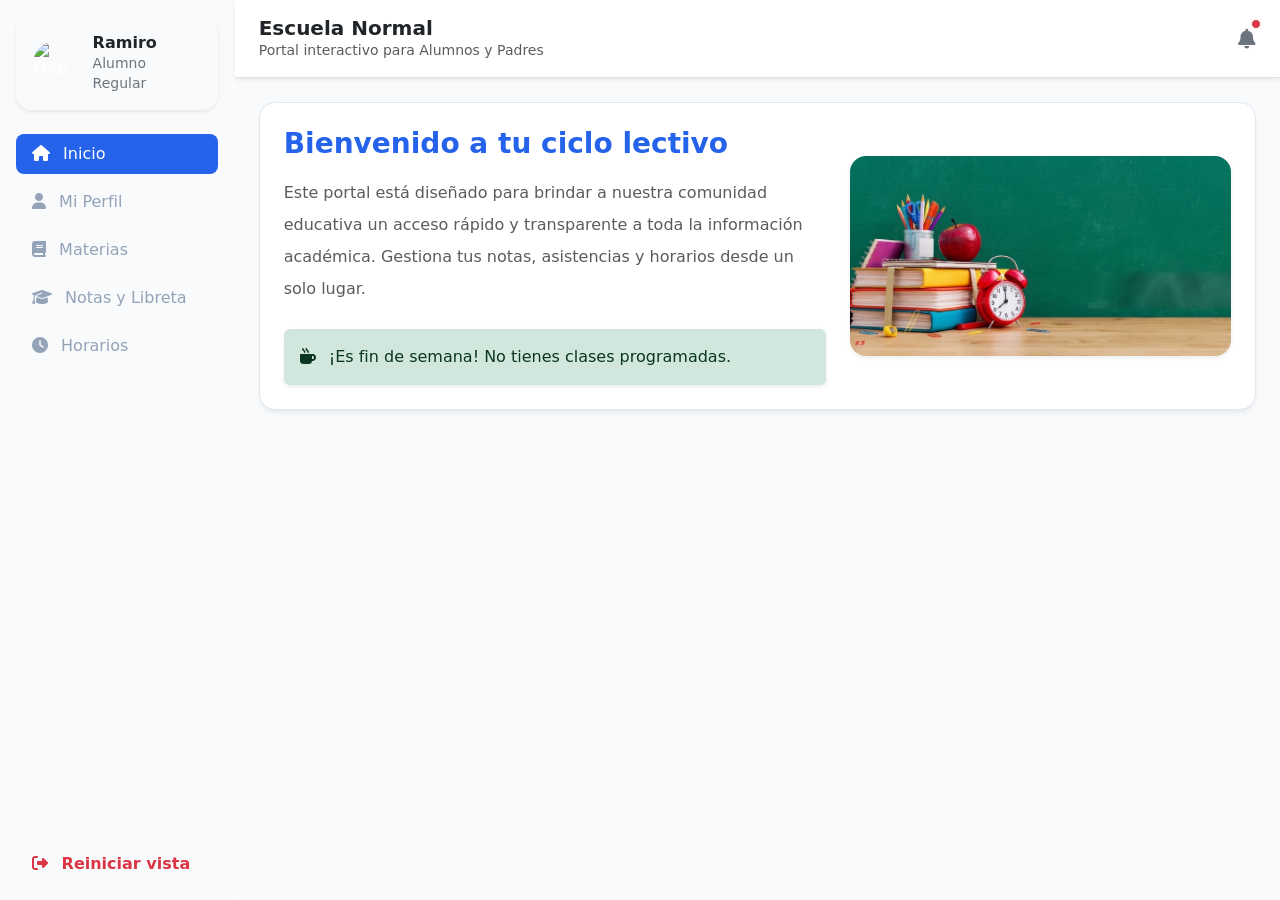
==== commit f1401168: "elimino carpeta .vscode" ====
--- a/index.html
+++ b/index.html
@@ -90,7 +90,7 @@
                 </div>
                 <div class="col-12 col-md-5">
                   <div class="w-100 overflow-hidden rounded-4 shadow-sm" style="height: 200px;">
-                    <img src="/TUP-TP1/imagen_pagina.jpg" alt="Universidad" class="w-100 h-100 object-fit-cover" />
+                    <img src="imagen_pagina.jpg" alt="Universidad" class="w-100 h-100 object-fit-cover" />
                   </div>
                 </div>
               </div>
@@ -112,15 +112,15 @@
                   </li>
                   <li class="d-flex justify-content-between align-items-center">
                     <span class="text-muted fw-medium">Edad</span>
-                    <span class="fw-bold text-dark">16 años</span>
+                    <span class="fw-bold text-dark">22 años</span>
                   </li>
                   <li class="d-flex justify-content-between align-items-center">
-                    <span class="text-muted fw-medium">Curso y División</span>
-                    <span class="badge bg-primary-subtle text-primary fw-bold px-3 py-2 rounded-pill">2° Año "C4"</span>
+                    <span class="text-muted fw-medium">Año</span>
+                    <span class="badge bg-primary-subtle text-primary fw-bold px-3 py-2 rounded-pill">2° Año</span>
                   </li>
                   <li class="d-flex justify-content-between align-items-center">
                     <span class="text-muted fw-medium">Año de Ingreso</span>
-                    <span class="fw-bold text-dark">2025</span>
+                    <span class="fw-bold text-dark">2024</span>
                   </li>
                 </ul>
               </div>
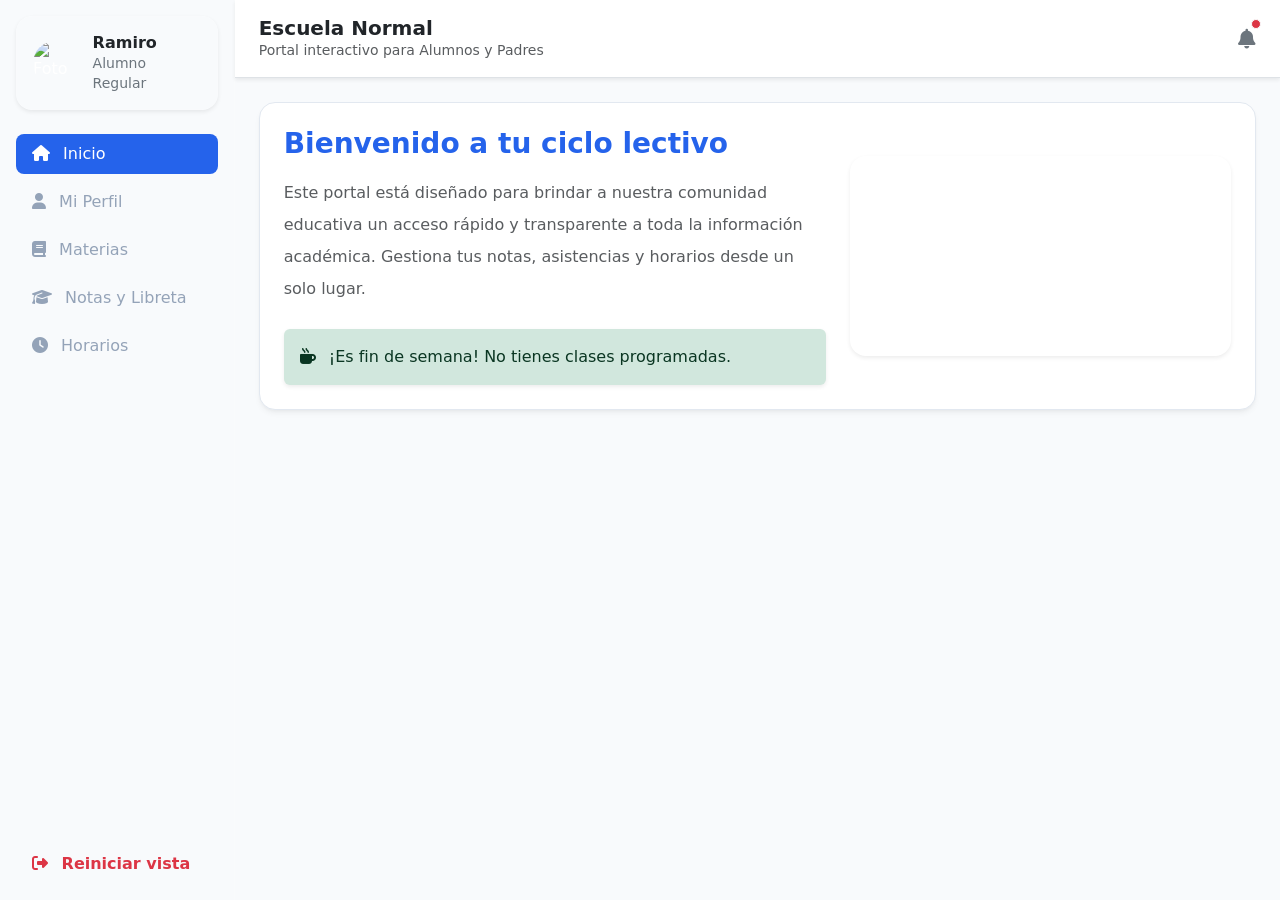
==== commit bcc26e26: "saco imagen jpg por pura sospecha de erores con netifly" ====
--- a/index.html
+++ b/index.html
@@ -90,7 +90,7 @@
                 </div>
                 <div class="col-12 col-md-5">
                   <div class="w-100 overflow-hidden rounded-4 shadow-sm" style="height: 200px;">
-                    <img src="imagen_pagina.jpg" alt="Universidad" class="w-100 h-100 object-fit-cover" />
+                 
                   </div>
                 </div>
               </div>
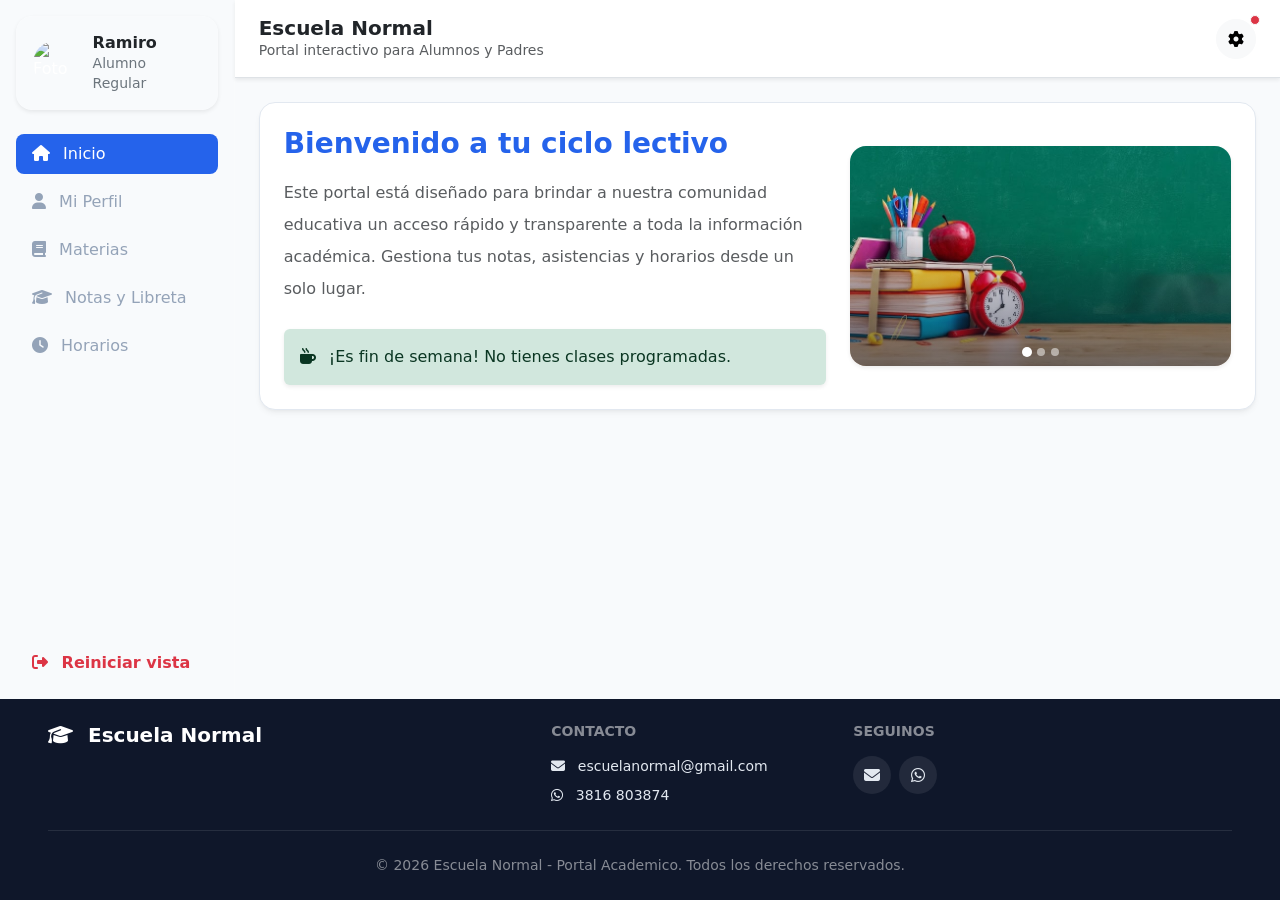
==== commit 80548276: "feat(ui): agregar carrusel de inicio, footer con contacto, boton de configuracion, editar perfil y c" ====
--- a/index.html
+++ b/index.html
@@ -11,8 +11,8 @@
     <link rel="stylesheet" href="style.css" />
   </head>
 
-  <body class="bg-fondo m-0 p-0">
-    <div class="d-flex min-vh-100">
+  <body class="bg-fondo m-0 p-0 d-flex flex-column min-vh-100">
+    <div class="d-flex flex-grow-1">
       
       <aside class="offcanvas-md offcanvas-start sidebar-custom text-white p-3 d-flex flex-column" tabindex="-1" id="sidebarMenu">
         <div class="offcanvas-header d-md-none">
@@ -68,12 +68,146 @@
             </div>
           </div>
           <div class="d-flex align-items-center gap-3 fs-5 text-secondary">
-            <span class="position-relative cursor-pointer hover-text-primary">
-              <i class="fa-solid fa-bell"></i>
-              <span class="position-absolute top-0 start-100 translate-middle p-1 bg-danger border border-light rounded-circle"></span>
-            </span>
+            <!-- Botón de Configuración -->
+            <div class="dropdown">
+              <button class="btn btn-light rounded-circle d-flex align-items-center justify-content-center cursor-pointer position-relative" style="width:40px;height:40px;" type="button" id="btnConfiguracion" data-bs-toggle="dropdown" aria-expanded="false" aria-label="Configuración">
+                <i class="fa-solid fa-gear"></i>
+                <span class="position-absolute top-0 start-100 translate-middle p-1 bg-danger border border-light rounded-circle"></span>
+              </button>
+              <ul class="dropdown-menu dropdown-menu-end shadow-sm" aria-labelledby="btnConfiguracion">
+                <li><h6 class="dropdown-header">Configuración</h6></li>
+                <li>
+                  <a class="dropdown-item" href="#" data-bs-toggle="modal" data-bs-target="#modalPerfil">
+                    <i class="fa-solid fa-user-pen me-2 text-primary"></i> Editar perfil
+                  </a>
+                </li>
+                <li>
+                  <a class="dropdown-item" href="#" data-bs-toggle="modal" data-bs-target="#modalPassword">
+                    <i class="fa-solid fa-key me-2 text-primary"></i> Cambiar contraseña
+                  </a>
+                </li>
+                <li>
+                  <a class="dropdown-item" href="#" data-bs-toggle="modal" data-bs-target="#modalNotificaciones">
+                    <i class="fa-solid fa-bell me-2 text-primary"></i> Notificaciones
+                  </a>
+                </li>
+                <li>
+                  <a class="dropdown-item" href="#" id="toggle-modo-oscuro">
+                    <i class="fa-solid fa-moon me-2 text-primary"></i> Tema oscuro
+                  </a>
+                </li>
+                <li><hr class="dropdown-divider" /></li>
+                <li>
+                  <a class="dropdown-item text-danger" href="#" id="btn-cerrar-sesion-menu">
+                    <i class="fa-solid fa-right-from-bracket me-2"></i> Cerrar sesión
+                  </a>
+                </li>
+              </ul>
+            </div>
           </div>
         </header>
+
+        <!-- Modal: Editar perfil -->
+        <div class="modal fade" id="modalPerfil" tabindex="-1" aria-hidden="true">
+          <div class="modal-dialog modal-dialog-centered">
+            <div class="modal-content">
+              <div class="modal-header">
+                <h5 class="modal-title fw-bold"><i class="fa-solid fa-user-pen text-primary me-2"></i>Editar perfil</h5>
+                <button type="button" class="btn-close" data-bs-dismiss="modal" aria-label="Cerrar"></button>
+              </div>
+              <div class="modal-body">
+                <form id="form-perfil">
+                  <div class="text-center mb-4">
+                    <img src="https://i.pravatar.cc/100?img=12" alt="Foto de perfil" class="rounded-circle mb-2" width="70" height="70" />
+                    <div>
+                      <label for="input-foto-perfil" class="btn btn-sm btn-outline-primary rounded-pill mt-1">
+                        <i class="fa-solid fa-camera me-1"></i> Cambiar foto
+                      </label>
+                      <input type="file" id="input-foto-perfil" accept="image/*" class="d-none" />
+                    </div>
+                  </div>
+                  <div class="mb-3">
+                    <label class="form-label small fw-semibold">Nombre completo</label>
+                    <input type="text" class="form-control" value="Ramiro Martin" required />
+                  </div>
+                  <div class="mb-3">
+                    <label class="form-label small fw-semibold">Correo electrónico</label>
+                    <input type="email" class="form-control" placeholder="tucorreo@gmail.com" />
+                  </div>
+                  <div class="mb-1">
+                    <label class="form-label small fw-semibold">Teléfono de contacto</label>
+                    <input type="tel" class="form-control" placeholder="381 XXX-XXXX" />
+                  </div>
+                </form>
+              </div>
+              <div class="modal-footer">
+                <button type="button" class="btn btn-outline-secondary" data-bs-dismiss="modal">Cancelar</button>
+                <button type="submit" form="form-perfil" class="btn btn-primary">Guardar cambios</button>
+              </div>
+            </div>
+          </div>
+        </div>
+
+        <!-- Modal: Cambiar contraseña -->
+        <div class="modal fade" id="modalPassword" tabindex="-1" aria-hidden="true">
+          <div class="modal-dialog modal-dialog-centered">
+            <div class="modal-content">
+              <div class="modal-header">
+                <h5 class="modal-title fw-bold"><i class="fa-solid fa-key text-primary me-2"></i>Cambiar contraseña</h5>
+                <button type="button" class="btn-close" data-bs-dismiss="modal" aria-label="Cerrar"></button>
+              </div>
+              <div class="modal-body">
+                <form id="form-password">
+                  <div class="mb-3">
+                    <label class="form-label small fw-semibold">Contraseña actual</label>
+                    <input type="password" class="form-control" placeholder="••••••••" required />
+                  </div>
+                  <div class="mb-3">
+                    <label class="form-label small fw-semibold">Nueva contraseña</label>
+                    <input type="password" class="form-control" placeholder="••••••••" required />
+                  </div>
+                  <div class="mb-1">
+                    <label class="form-label small fw-semibold">Repetir nueva contraseña</label>
+                    <input type="password" class="form-control" placeholder="••••••••" required />
+                  </div>
+                </form>
+              </div>
+              <div class="modal-footer">
+                <button type="button" class="btn btn-outline-secondary" data-bs-dismiss="modal">Cancelar</button>
+                <button type="submit" form="form-password" class="btn btn-primary">Guardar cambios</button>
+              </div>
+            </div>
+          </div>
+        </div>
+
+        <!-- Modal: Notificaciones -->
+        <div class="modal fade" id="modalNotificaciones" tabindex="-1" aria-hidden="true">
+          <div class="modal-dialog modal-dialog-centered">
+            <div class="modal-content">
+              <div class="modal-header">
+                <h5 class="modal-title fw-bold"><i class="fa-solid fa-bell text-primary me-2"></i>Preferencias de notificaciones</h5>
+                <button type="button" class="btn-close" data-bs-dismiss="modal" aria-label="Cerrar"></button>
+              </div>
+              <div class="modal-body">
+                <div class="form-check form-switch mb-3">
+                  <input class="form-check-input" type="checkbox" role="switch" id="notif-notas" checked />
+                  <label class="form-check-label" for="notif-notas">Nuevas notas cargadas</label>
+                </div>
+                <div class="form-check form-switch mb-3">
+                  <input class="form-check-input" type="checkbox" role="switch" id="notif-horarios" checked />
+                  <label class="form-check-label" for="notif-horarios">Cambios de horario</label>
+                </div>
+                <div class="form-check form-switch">
+                  <input class="form-check-input" type="checkbox" role="switch" id="notif-avisos" />
+                  <label class="form-check-label" for="notif-avisos">Avisos generales de la institución</label>
+                </div>
+              </div>
+              <div class="modal-footer">
+                <button type="button" class="btn btn-primary" data-bs-dismiss="modal">Listo</button>
+              </div>
+            </div>
+          </div>
+        </div>
 
         <!-- Secciones Dinámicas -->
         <div class="p-3 p-md-4 flex-grow-1">
@@ -89,8 +223,12 @@
                   <p id="texto-proxima-clase" class="alert alert-info border-0 shadow-sm mb-0">Cargando próximos horarios...</p>
                 </div>
                 <div class="col-12 col-md-5">
-                  <div class="w-100 overflow-hidden rounded-4 shadow-sm" style="height: 200px;">
-                 
+                  <div class="hero-carousel shadow-sm">
+                    <img src="imagen_pagina.jpg" alt="Escuela Normal - Alumnos en el aula" class="slide-activa" />
+                    <img src="https://images.pexels.com/photos/10643469/pexels-photo-10643469.jpeg?auto=compress&cs=tinysrgb&w=1200" alt="Aula moderna con estudiantes" />
+                    <img src="https://images.pexels.com/photos/10638069/pexels-photo-10638069.jpeg?auto=compress&cs=tinysrgb&w=1200" alt="Estudiantes aprendiendo con tecnologia" />
+                    <div class="hero-overlay"></div>
+                    <div class="hero-dots" id="hero-dots"></div>
                   </div>
                 </div>
               </div>
@@ -135,10 +273,10 @@
                 <input type="text" id="buscador-materias" class="form-control bg-light border-0 mb-4 shadow-none" placeholder="🔍 Buscar materia..." />
                 
                 <div id="lista-materias" class="d-flex flex-column gap-3 overflow-auto pe-2" style="max-height: 400px;">
-                  <div class="materia-item p-3 border rounded-4 bg-white hover-shadow transition-all">
+                  <div class="materia-item materia-color-verde p-3 border rounded-4 bg-white hover-shadow transition-all">
                     <div class="d-flex justify-content-between align-items-start mb-2">
                       <div>
-                        <h3 class="h6 fw-bold mb-0 titulo-materia text-dark">Programación IV</h3>
+                        <h3 class="h6 fw-bold mb-0 titulo-materia text-dark"><span class="materia-dot materia-dot-verde"></span>Programación IV</h3>
                         <small class="text-muted">Ing. Moreno / TUP Costilla</small>
                       </div>
                       <span class="badge bg-success-subtle text-success px-2 py-1">85% Asistencia</span>
@@ -148,10 +286,10 @@
                     </div>
                   </div>
                   
-                  <div class="materia-item p-3 border rounded-4 bg-white hover-shadow transition-all">
+                  <div class="materia-item materia-color-naranja p-3 border rounded-4 bg-white hover-shadow transition-all">
                     <div class="d-flex justify-content-between align-items-start mb-2">
                       <div>
-                        <h3 class="h6 fw-bold mb-0 titulo-materia text-dark">Gestión de desarrollo de Software</h3>
+                        <h3 class="h6 fw-bold mb-0 titulo-materia text-dark"><span class="materia-dot materia-dot-naranja"></span>Gestión de desarrollo de Software</h3>
                         <small class="text-muted">Ing. Ayunta, Irene</small>
                       </div>
                       <span class="badge bg-success-subtle text-success px-2 py-1">92% Asistencia</span>
@@ -161,10 +299,10 @@
                     </div>
                   </div>
 
-                  <div class="materia-item p-3 border rounded-4 bg-white hover-shadow transition-all">
+                  <div class="materia-item materia-color-lila p-3 border rounded-4 bg-white hover-shadow transition-all">
                     <div class="d-flex justify-content-between align-items-start mb-2">
                       <div>
-                        <h3 class="h6 fw-bold mb-0 titulo-materia text-dark">Metodología de Sistemas II</h3>
+                        <h3 class="h6 fw-bold mb-0 titulo-materia text-dark"><span class="materia-dot materia-dot-lila"></span>Metodología de Sistemas II</h3>
                         <small class="text-muted">Ing. Estrada, Cynthia</small>
                       </div>
                       <span class="badge bg-success-subtle text-success px-2 py-1">88% Asistencia</span>
@@ -317,6 +455,47 @@
       </main>
     </div>
 
+    <!-- Footer: fuera del contenedor con sidebar para ocupar TODO el ancho de la página -->
+    <footer class="footer-custom p-4 px-md-5">
+      <div class="row gy-4 align-items-start">
+        <div class="col-12 col-md-5">
+          <h5 class="footer-brand fw-bold mb-0">
+            <i class="fa-solid fa-graduation-cap me-2"></i> Escuela Normal
+          </h5>
+        </div>
+        <div class="col-6 col-md-3">
+          <h6 class="text-white-50 text-uppercase small fw-bold mb-3">Contacto</h6>
+          <ul class="list-unstyled d-flex flex-column gap-2 small mb-0">
+            <li>
+              <a href="mailto:escuelanormal@gmail.com">
+                <i class="fa-solid fa-envelope me-2"></i> escuelanormal@gmail.com
+              </a>
+            </li>
+            <li>
+              <a href="https://wa.me/5493816803874" target="_blank" rel="noopener noreferrer">
+                <i class="fa-brands fa-whatsapp me-2"></i> 3816 803874
+              </a>
+            </li>
+          </ul>
+        </div>
+        <div class="col-6 col-md-4">
+          <h6 class="text-white-50 text-uppercase small fw-bold mb-3">Seguinos</h6>
+          <div class="d-flex gap-2">
+            <a href="mailto:escuelanormal@gmail.com" class="footer-social-link" aria-label="Email">
+              <i class="fa-solid fa-envelope"></i>
+            </a>
+            <a href="https://wa.me/5493816803874" target="_blank" rel="noopener noreferrer" class="footer-social-link" aria-label="WhatsApp">
+              <i class="fa-brands fa-whatsapp"></i>
+            </a>
+          </div>
+        </div>
+      </div>
+      <hr class="border-secondary opacity-25 my-4" />
+      <p class="text-center small mb-0 text-white-50">
+        &copy; 2026 Escuela Normal - Portal Academico. Todos los derechos reservados.
+      </p>
+    </footer>
+
     <script src="https://cdn.jsdelivr.net/npm/bootstrap@5.3.2/dist/js/bootstrap.bundle.min.js"></script>
     <script src="app.js"></script>
   </body>
--- a/style.css
+++ b/style.css
@@ -7,6 +7,15 @@
   --text-main: #1e293b;
   --font-family: system-ui, -apple-system, 'Segoe UI', Roboto, sans-serif;
   --radius-lg: 1rem;
+
+  /* Mejora: en vez de forzar clases de Bootstrap con !important,
+     redefinimos directamente las variables que Bootstrap 5.3 ya expone.
+     Así .text-primary, .bg-primary y .bg-primary-subtle heredan
+     nuestro color de marca de forma nativa, sin pelear especificidad. */
+  --bs-primary: var(--accent-color);
+  --bs-primary-rgb: 37, 99, 235;
+  --bs-link-color: var(--accent-color);
+  --bs-link-hover-color: #1d4ed8;
 }
 
 body {
@@ -15,12 +24,13 @@
   color: var(--text-main);
 }
 
-.bg-fondo { background-color: var(--bg-color) !important; }
-.text-primary { color: var(--accent-color) !important; }
-.bg-primary { background-color: var(--accent-color) !important; }
+/* Mejora: bg-fondo es una clase propia (no choca con Bootstrap),
+   así que no necesita !important: alcanza con el orden natural de la cascada. */
+.bg-fondo { background-color: var(--bg-color); }
+
 .btn-primary { background-color: var(--accent-color); border: none; }
 .btn-primary:hover { background-color: #1d4ed8; }
-.bg-primary-subtle { background-color: #eff6ff !important; }
+.bg-primary-subtle { background-color: #eff6ff; }
 
 /* Menú Lateral */
 .sidebar-custom {
@@ -41,7 +51,7 @@
   font-weight: 500;
 }
 
-.nav-link-custom:hover, 
+.nav-link-custom:hover,
 .nav-link-custom.active {
   background-color: var(--accent-color);
   color: #ffffff;
@@ -87,21 +97,194 @@
 ::-webkit-scrollbar-thumb { background: #cbd5e1; border-radius: 10px; }
 ::-webkit-scrollbar-thumb:hover { background: #94a3b8; }
 
-/* COLORES ESPECÍFICOS PARA LA TABLA DE HORARIOS */
-.bg-cabecera-amarilla { background-color: #ffff00 !important; }
-.bg-materia-verde { background-color: #d4edda !important; }
-.bg-materia-lila { background-color: #e2d9f3 !important; }
-.bg-materia-naranja { background-color: #ffe8d6 !important; }
-.bg-materia-amarillo { background-color: #fff3cd !important; }
-.bg-materia-rosa { background-color: #f8d7da !important; }
-
-.tabla-horarios th, 
-.tabla-horarios td {
-  border: 1px solid #6c757d !important; 
+/* COLORES ESPECÍFICOS PARA LA TABLA DE HORARIOS
+   Mejora: Bootstrap aplica el fondo de las celdas de tabla mediante
+   ".table > :not(caption) > * > *" (2 clases de especificidad), por lo
+   que un solo ".bg-materia-verde" (1 clase) pierde ese pulso y antes
+   necesitaba !important para ganar. En vez de forzarlo, calificamos el
+   selector con ".tabla-horarios" + la etiqueta (td/th): dos clases y un
+   elemento superan a Bootstrap sin usar !important. */
+.bg-cabecera-amarilla { background-color: #ffe600; }
+.bg-materia-verde { background-color: #d4edda; }
+.bg-materia-lila { background-color: #e2d9f3; }
+.bg-materia-naranja { background-color: #ffe8d6; }
+.bg-materia-amarillo { background-color: #fff3cd; }
+.bg-materia-rosa { background-color: #f8d7da; }
+
+.tabla-horarios th.bg-cabecera-amarilla { background-color: #ffe600; }
+.tabla-horarios td.bg-materia-verde { background-color: #d4edda; }
+.tabla-horarios td.bg-materia-lila { background-color: #e2d9f3; }
+.tabla-horarios td.bg-materia-naranja { background-color: #ffe8d6; }
+.tabla-horarios td.bg-materia-amarillo { background-color: #fff3cd; }
+.tabla-horarios td.bg-materia-rosa { background-color: #f8d7da; }
+
+/* Mejora: en vez de !important sobre .tabla-horarios th/td, subimos
+   especificidad calificando el borde dentro de su propio contenedor. */
+.tabla-horarios.table-bordered th,
+.tabla-horarios.table-bordered td {
+  border: 1px solid #6c757d;
   padding: 0.75rem 0.5rem;
 }
 .tabla-horarios small {
   display: block;
   font-size: 0.75em;
   margin-top: 4px;
-}+}
+
+/* ============================= */
+/* COLOR POR MATERIA (sección Materias) */
+/* Mismos colores que la tabla de Horarios, para asociar visualmente */
+/* la materia en toda la app.                                        */
+/* ============================= */
+.materia-color-verde { border-left: 5px solid #28a745; }
+.materia-color-naranja { border-left: 5px solid #fd7e14; }
+.materia-color-lila { border-left: 5px solid #6f42c1; }
+.materia-color-amarillo { border-left: 5px solid #ffc107; }
+.materia-color-rosa { border-left: 5px solid #dc3545; }
+
+.materia-dot {
+  display: inline-block;
+  width: 9px;
+  height: 9px;
+  border-radius: 50%;
+  margin-right: 8px;
+  vertical-align: middle;
+}
+.materia-dot-verde { background-color: #28a745; }
+.materia-dot-naranja { background-color: #fd7e14; }
+.materia-dot-lila { background-color: #6f42c1; }
+.materia-dot-amarillo { background-color: #ffc107; }
+.materia-dot-rosa { background-color: #dc3545; }
+
+/* ============================= */
+/* TEMA OSCURO (toggle desde Configuración) */
+/* ============================= */
+body.tema-oscuro {
+  --bg-color: #0f172a;
+  --surface-color: #1e293b;
+  --text-main: #e2e8f0;
+  background-color: var(--bg-color);
+  color: var(--text-main);
+}
+body.tema-oscuro .card-custom,
+body.tema-oscuro .materia-item,
+body.tema-oscuro .modal-content,
+body.tema-oscuro header {
+  background-color: var(--surface-color);
+  color: var(--text-main);
+  border-color: #334155;
+}
+body.tema-oscuro .text-dark { color: var(--text-main); }
+body.tema-oscuro .text-muted { color: #94a3b8; }
+body.tema-oscuro .table { color: var(--text-main); }
+
+/* ============================= */
+/* HERO / CARRUSEL DE INICIO      */
+/* ============================= */
+.hero-carousel {
+  position: relative;
+  height: 220px;
+  border-radius: var(--radius-lg);
+  overflow: hidden;
+}
+
+.hero-carousel img {
+  position: absolute;
+  inset: 0;
+  width: 100%;
+  height: 100%;
+  object-fit: cover;
+  opacity: 0;
+  transition: opacity 1s ease-in-out;
+}
+
+.hero-carousel img.slide-activa {
+  opacity: 1;
+}
+
+.hero-carousel .hero-overlay {
+  position: absolute;
+  inset: 0;
+  background: linear-gradient(180deg, rgba(15,23,42,0) 40%, rgba(15,23,42,0.55) 100%);
+  pointer-events: none;
+}
+
+.hero-carousel .hero-dots {
+  position: absolute;
+  bottom: 10px;
+  left: 0;
+  right: 0;
+  display: flex;
+  justify-content: center;
+  gap: 6px;
+  z-index: 2;
+}
+
+.hero-carousel .hero-dots span {
+  width: 8px;
+  height: 8px;
+  border-radius: 50%;
+  background: rgba(255,255,255,0.5);
+  transition: background 0.3s ease, transform 0.3s ease;
+}
+
+.hero-carousel .hero-dots span.dot-activo {
+  background: #ffffff;
+  transform: scale(1.25);
+}
+
+/* ============================= */
+/* FOOTER                         */
+/* ============================= */
+.footer-custom {
+  background-color: var(--primary-color);
+  color: #cbd5e1;
+}
+
+.footer-custom a {
+  color: #e2e8f0;
+  text-decoration: none;
+  transition: color 0.2s ease;
+}
+
+.footer-custom a:hover {
+  color: #ffffff;
+}
+
+.footer-custom .footer-brand {
+  color: #ffffff;
+}
+
+.footer-social-link {
+  width: 38px;
+  height: 38px;
+  border-radius: 50%;
+  background: rgba(255,255,255,0.08);
+  display: inline-flex;
+  align-items: center;
+  justify-content: center;
+  transition: background 0.2s ease, transform 0.2s ease;
+}
+
+.footer-social-link:hover {
+  background: var(--accent-color);
+  transform: translateY(-2px);
+}
+
+/* ============================= */
+/* RESPONSIVE                     */
+/* ============================= */
+@media (max-width: 767.98px) {
+  .hero-carousel { height: 170px; }
+  /* Mejora: en vez de !important, calificamos las 3 clases juntas
+     (.card.card-custom.p-4) que pesa más que el .p-4 de Bootstrap solo. */
+  .card.card-custom.p-4 { padding: 1.25rem; }
+  .tabla-horarios th, .tabla-horarios td { font-size: 0.7rem; padding: 0.5rem 0.35rem; }
+  .footer-custom { text-align: center; }
+  .footer-custom .footer-social-link { margin: 0 4px; }
+}
+
+@media (max-width: 575.98px) {
+  .hero-carousel { height: 140px; }
+  h2.h3 { font-size: 1.35rem; }
+}
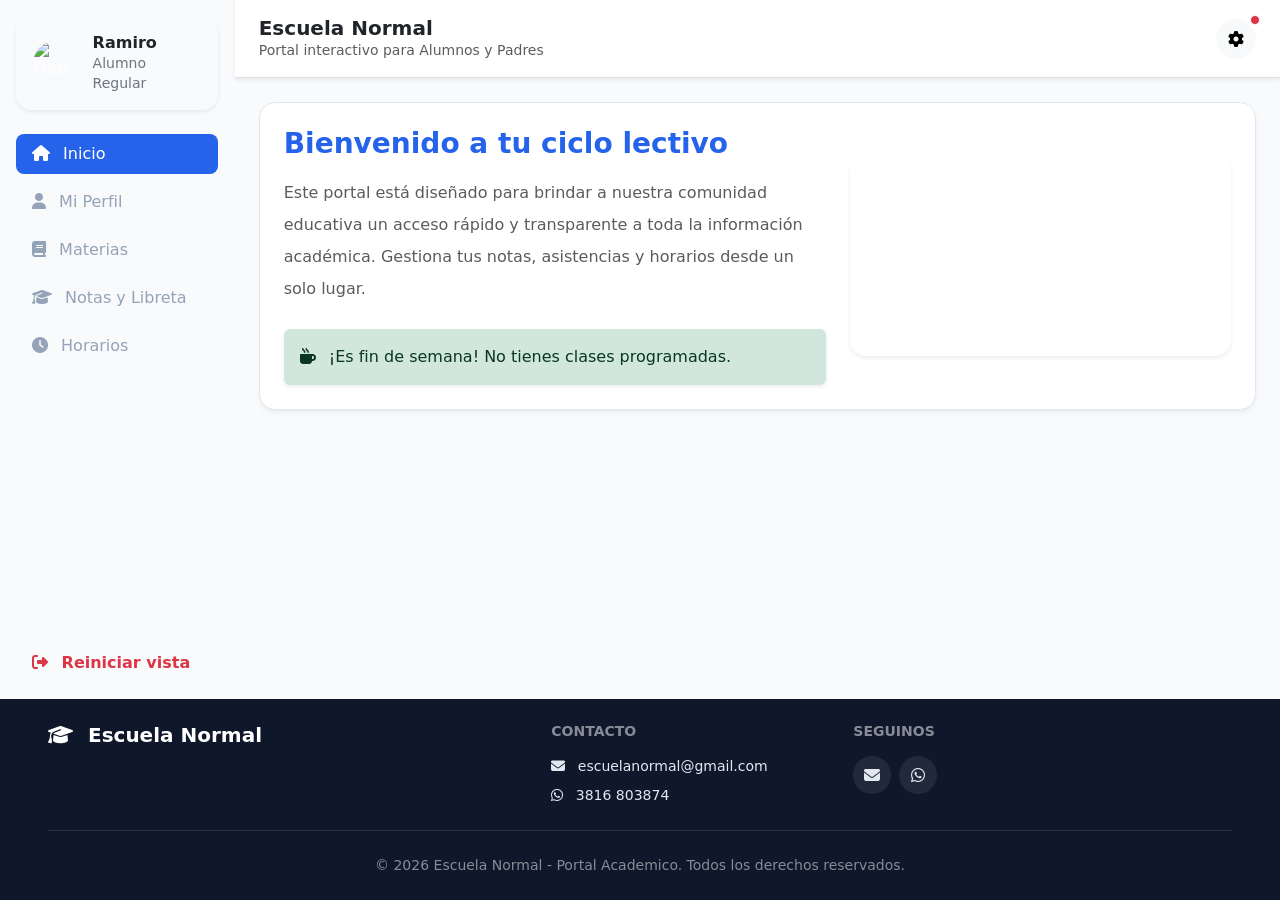
==== commit 7bd2ce5b: "Merge branch 'main' into dev" ====
--- a/index.html
+++ b/index.html
@@ -223,12 +223,8 @@
                   <p id="texto-proxima-clase" class="alert alert-info border-0 shadow-sm mb-0">Cargando próximos horarios...</p>
                 </div>
                 <div class="col-12 col-md-5">
-                  <div class="hero-carousel shadow-sm">
-                    <img src="imagen_pagina.jpg" alt="Escuela Normal - Alumnos en el aula" class="slide-activa" />
-                    <img src="https://images.pexels.com/photos/10643469/pexels-photo-10643469.jpeg?auto=compress&cs=tinysrgb&w=1200" alt="Aula moderna con estudiantes" />
-                    <img src="https://images.pexels.com/photos/10638069/pexels-photo-10638069.jpeg?auto=compress&cs=tinysrgb&w=1200" alt="Estudiantes aprendiendo con tecnologia" />
-                    <div class="hero-overlay"></div>
-                    <div class="hero-dots" id="hero-dots"></div>
+                  <div class="w-100 overflow-hidden rounded-4 shadow-sm" style="height: 200px;">
+                 
                   </div>
                 </div>
               </div>
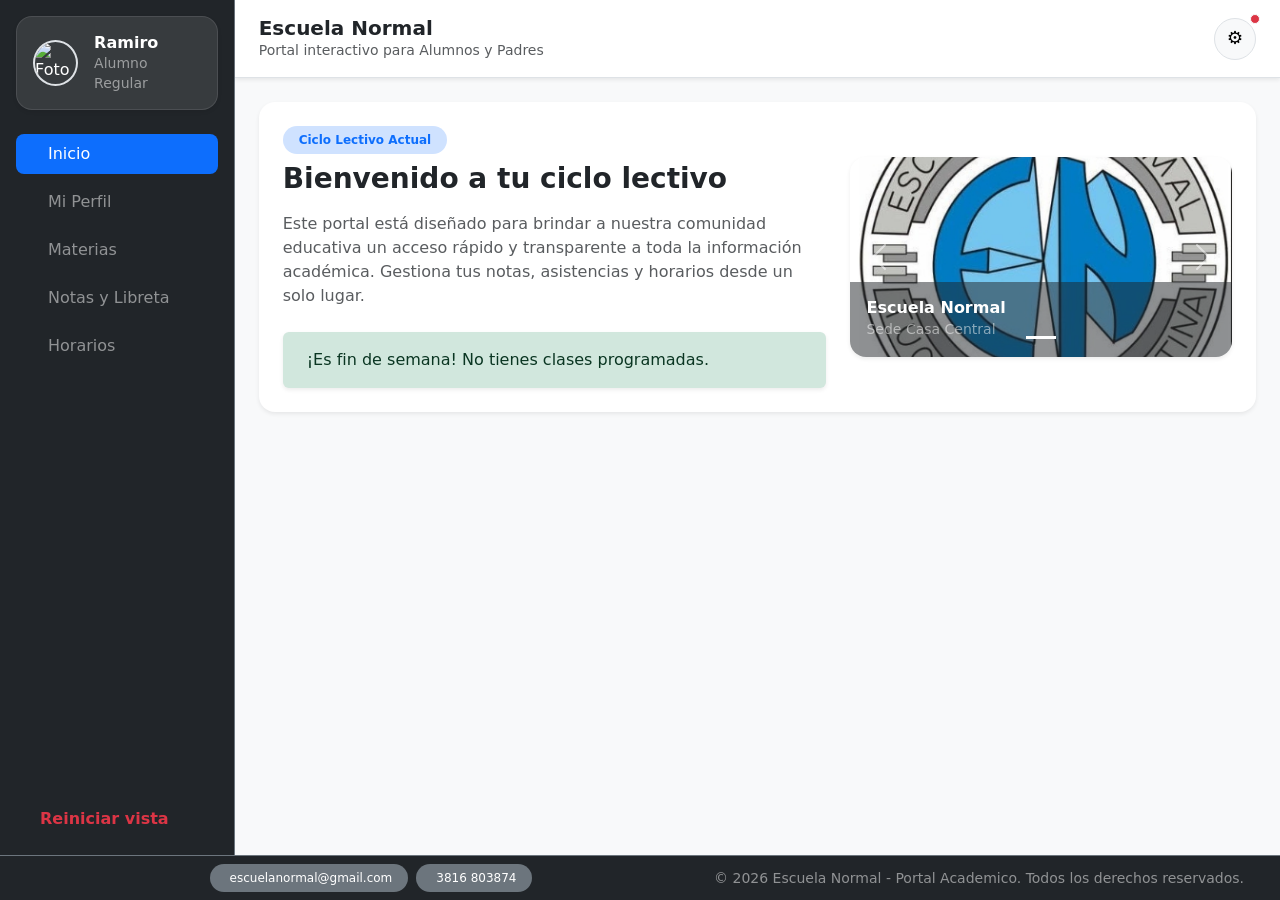
==== commit 447d8611: "agrego fotos y comento css" ====
--- a/index.html
+++ b/index.html
@@ -1,445 +1,1203 @@
 <!doctype html>
-<html lang="es">
+<html data-bs-theme="light" lang="es">
   <head>
-    <meta charset="UTF-8" />
-    <meta name="viewport" content="width=device-width, initial-scale=1.0" />
-    <meta name="description" content="Portal de gestión académica de la Escuela Normal." />
-    <title>Portal Académico - Escuela Normal</title>
-    
-    <link href="https://cdn.jsdelivr.net/npm/bootstrap@5.3.2/dist/css/bootstrap.min.css" rel="stylesheet" />
-    <link rel="stylesheet" href="https://cdnjs.cloudflare.com/ajax/libs/font-awesome/6.5.1/css/all.min.css" />
-    <link rel="stylesheet" href="style.css" />
+    <meta charset="utf-8" />
+    <meta content="width=device-width, initial-scale=1.0" name="viewport" />
+    <meta
+      content="Portal de gesti&oacute;n acad&eacute;mica de la Escuela Normal."
+      name="description"
+    />
+    <title>Portal Acad&eacute;mico - Escuela Normal</title>
+    <link
+      href="https://cdn.jsdelivr.net/npm/bootstrap@5.3.2/dist/css/bootstrap.min.css"
+      rel="stylesheet"
+    />
+    <link href="style.css" rel="stylesheet" />
   </head>
-
-  <body class="bg-fondo m-0 p-0 d-flex flex-column min-vh-100">
+  <body class="bg-body-tertiary m-0 p-0 d-flex flex-column min-vh-100">
     <div class="d-flex flex-grow-1">
-      
-      <aside class="offcanvas-md offcanvas-start sidebar-custom text-white p-3 d-flex flex-column" tabindex="-1" id="sidebarMenu">
-        <div class="offcanvas-header d-md-none">
-          <h5 class="offcanvas-title fw-bold">Menú</h5>
-          <button type="button" class="btn-close btn-close-white" data-bs-dismiss="offcanvas" data-bs-target="#sidebarMenu" aria-label="Close"></button>
+      <aside
+        aria-labelledby="sidebarMenuLabel"
+        class="offcanvas-md offcanvas-start bg-dark text-white p-3 d-flex flex-column border-end border-secondary"
+        id="sidebarMenu"
+        style="width: 280px"
+        tabindex="-1"
+      >
+        <div
+          class="offcanvas-header d-md-none border-bottom border-secondary pb-3 mb-2"
+        >
+          <h5 class="offcanvas-title fw-bold" id="sidebarMenuLabel">
+            Men&uacute;
+          </h5>
+          <button
+            aria-label="Cerrar"
+            class="btn-close btn-close-white"
+            data-bs-dismiss="offcanvas"
+            data-bs-target="#sidebarMenu"
+            type="button"
+          ></button>
         </div>
-        
         <div class="offcanvas-body d-flex flex-column flex-grow-1 p-0">
-          <div class="user-box d-flex align-items-center gap-3 p-3 mb-4 rounded-4 shadow-sm">
-            <img src="https://i.pravatar.cc/100?img=12" alt="Foto de perfil" class="rounded-circle" width="45" height="45" />
+          <div
+            class="d-flex align-items-center gap-3 p-3 mb-4 rounded-4 bg-white bg-opacity-10 border border-white border-opacity-10 shadow-sm"
+          >
+            <img
+              alt="Foto de perfil"
+              class="rounded-circle border border-2 border-white-50"
+              height="46"
+              src="https://i.pravatar.cc/100?img=12"
+              width="46"
+            />
             <div class="lh-sm">
-              <div class="fw-bold text-dark">Ramiro</div>
-              <small class="text-secondary">Alumno Regular</small>
+              <div class="fw-bold text-white">Ramiro</div>
+              <small class="text-white-50"> Alumno Regular </small>
             </div>
           </div>
-
-          <nav class="nav flex-column gap-2 mb-auto w-100">
-            <a href="#inicio" class="nav-link nav-link-custom active px-3 py-2" data-bs-dismiss="offcanvas" data-bs-target="#sidebarMenu">
-              <i class="fa-solid fa-house me-2"></i> Inicio
+          <!-- Navegación SPA compatible con tu app.js -->
+          <nav class="nav nav-pills flex-column gap-2 mb-auto w-100">
+            <a
+              class="nav-link nav-link-custom active text-start py-2 px-3 rounded-3"
+              data-bs-dismiss="offcanvas"
+              data-bs-target="#sidebarMenu"
+              href="#inicio"
+            >
+              <i class="fa-solid fa-house me-3"> </i>
+              Inicio
             </a>
-            <a href="#perfil" class="nav-link nav-link-custom px-3 py-2" data-bs-dismiss="offcanvas" data-bs-target="#sidebarMenu">
-              <i class="fa-solid fa-user me-2"></i> Mi Perfil
+            <a
+              class="nav-link nav-link-custom text-white-50 text-start py-2 px-3 rounded-3"
+              data-bs-dismiss="offcanvas"
+              data-bs-target="#sidebarMenu"
+              href="#perfil"
+            >
+              <i class="fa-solid fa-user me-3"> </i>
+              Mi Perfil
             </a>
-            <a href="#materias" class="nav-link nav-link-custom px-3 py-2" data-bs-dismiss="offcanvas" data-bs-target="#sidebarMenu">
-              <i class="fa-solid fa-book me-2"></i> Materias
+            <a
+              class="nav-link nav-link-custom text-white-50 text-start py-2 px-3 rounded-3"
+              data-bs-dismiss="offcanvas"
+              data-bs-target="#sidebarMenu"
+              href="#materias"
+            >
+              <i class="fa-solid fa-book me-3"> </i>
+              Materias
             </a>
-            <a href="#notas" class="nav-link nav-link-custom px-3 py-2" data-bs-dismiss="offcanvas" data-bs-target="#sidebarMenu">
-              <i class="fa-solid fa-graduation-cap me-2"></i> Notas y Libreta
+            <a
+              class="nav-link nav-link-custom text-white-50 text-start py-2 px-3 rounded-3"
+              data-bs-dismiss="offcanvas"
+              data-bs-target="#sidebarMenu"
+              href="#notas"
+            >
+              <i class="fa-solid fa-graduation-cap me-3"> </i>
+              Notas y Libreta
             </a>
-            <a href="#horarios" class="nav-link nav-link-custom px-3 py-2" data-bs-dismiss="offcanvas" data-bs-target="#sidebarMenu">
-              <i class="fa-solid fa-clock me-2"></i> Horarios
+            <a
+              class="nav-link nav-link-custom text-white-50 text-start py-2 px-3 rounded-3"
+              data-bs-dismiss="offcanvas"
+              data-bs-target="#sidebarMenu"
+              href="#horarios"
+            >
+              <i class="fa-solid fa-clock me-3"> </i>
+              Horarios
             </a>
           </nav>
-
-          <a href="#" id="btn-cerrar-sesion" class="nav-link text-danger mt-3 px-3 py-2 fw-semibold rounded-3 hover-danger">
-            <i class="fa-solid fa-right-from-bracket me-2"></i> Reiniciar vista
+          <a
+            class="btn btn-outline-danger border-0 text-start mt-3 px-3 py-2 fw-semibold rounded-3 d-flex align-items-center"
+            href="#"
+            id="btn-cerrar-sesion"
+          >
+            <i class="fa-solid fa-right-from-bracket me-2"> </i>
+            Reiniciar vista
           </a>
         </div>
       </aside>
-
-      <!-- Contenido Principal -->
-      <main class="flex-grow-1 d-flex flex-column w-100 main-content">
-        
+      <main class="flex-grow-1 d-flex flex-column w-100">
         <!-- Cabecera -->
-        <header class="bg-white p-3 px-4 d-flex justify-content-between align-items-center sticky-top border-bottom shadow-sm">
+        <header
+          class="bg-body p-3 px-4 d-flex justify-content-between align-items-center sticky-top border-bottom shadow-sm"
+        >
           <div class="d-flex align-items-center gap-3">
-            <button class="btn btn-light d-md-none" type="button" data-bs-toggle="offcanvas" data-bs-target="#sidebarMenu">
-              <i class="fa-solid fa-bars"></i>
+            <button
+              aria-label="Abrir men&uacute;"
+              class="btn btn-outline-secondary d-md-none rounded-3"
+              data-bs-target="#sidebarMenu"
+              data-bs-toggle="offcanvas"
+              type="button"
+            >
+              <i class="fa-solid fa-bars"> </i>
             </button>
             <div>
-              <h1 class="h5 mb-0 fw-bold text-dark">Escuela Normal</h1>
-              <small class="text-muted d-none d-sm-block">Portal interactivo para Alumnos y Padres</small>
+              <h1 class="h5 mb-0 fw-bold">Escuela Normal</h1>
+              <small class="text-body-secondary d-none d-sm-block">
+                Portal interactivo para Alumnos y Padres
+              </small>
             </div>
           </div>
-          <div class="d-flex align-items-center gap-3 fs-5 text-secondary">
-            <!-- Botón de Configuración -->
+          <div class="d-flex align-items-center gap-3">
             <div class="dropdown">
-              <button class="btn btn-light rounded-circle d-flex align-items-center justify-content-center cursor-pointer position-relative" style="width:40px;height:40px;" type="button" id="btnConfiguracion" data-bs-toggle="dropdown" aria-expanded="false" aria-label="Configuración">
-                <i class="fa-solid fa-gear"></i>
-                <span class="position-absolute top-0 start-100 translate-middle p-1 bg-danger border border-light rounded-circle"></span>
+              <button
+                aria-expanded="false"
+                aria-label="Configuraci&oacute;n"
+                class="btn btn-light rounded-circle d-flex align-items-center justify-content-center position-relative border"
+                data-bs-toggle="dropdown"
+                id="btnConfiguracion"
+                style="width: 42px; height: 42px"
+                type="button"
+              >
+                <span style="font-size: 1.15rem; line-height: 1"> ⚙️ </span>
+                <span
+                  class="position-absolute top-0 start-100 translate-middle p-1 bg-danger border border-light rounded-circle"
+                >
+                </span>
               </button>
-              <ul class="dropdown-menu dropdown-menu-end shadow-sm" aria-labelledby="btnConfiguracion">
-                <li><h6 class="dropdown-header">Configuración</h6></li>
+              <ul
+                aria-labelledby="btnConfiguracion"
+                class="dropdown-menu dropdown-menu-end shadow border-0 rounded-3 mt-2"
+              >
                 <li>
-                  <a class="dropdown-item" href="#" data-bs-toggle="modal" data-bs-target="#modalPerfil">
-                    <i class="fa-solid fa-user-pen me-2 text-primary"></i> Editar perfil
+                  <h6 class="dropdown-header text-uppercase small fw-bold">
+                    Configuraci&oacute;n
+                  </h6>
+                </li>
+                <li>
+                  <a
+                    class="dropdown-item py-2"
+                    data-bs-target="#modalPerfil"
+                    data-bs-toggle="modal"
+                    href="#"
+                  >
+                    <i class="fa-solid fa-user-pen me-2 text-primary"> </i>
+                    Editar perfil
                   </a>
                 </li>
                 <li>
-                  <a class="dropdown-item" href="#" data-bs-toggle="modal" data-bs-target="#modalPassword">
-                    <i class="fa-solid fa-key me-2 text-primary"></i> Cambiar contraseña
+                  <a
+                    class="dropdown-item py-2"
+                    data-bs-target="#modalPassword"
+                    data-bs-toggle="modal"
+                    href="#"
+                  >
+                    <i class="fa-solid fa-key me-2 text-primary"> </i>
+                    Cambiar contrase&ntilde;a
                   </a>
                 </li>
                 <li>
-                  <a class="dropdown-item" href="#" data-bs-toggle="modal" data-bs-target="#modalNotificaciones">
-                    <i class="fa-solid fa-bell me-2 text-primary"></i> Notificaciones
+                  <a
+                    class="dropdown-item py-2"
+                    data-bs-target="#modalNotificaciones"
+                    data-bs-toggle="modal"
+                    href="#"
+                  >
+                    <i class="fa-solid fa-bell me-2 text-primary"> </i>
+                    Notificaciones
                   </a>
                 </li>
                 <li>
-                  <a class="dropdown-item" href="#" id="toggle-modo-oscuro">
-                    <i class="fa-solid fa-moon me-2 text-primary"></i> Tema oscuro
-                  </a>
-                </li>
-                <li><hr class="dropdown-divider" /></li>
-                <li>
-                  <a class="dropdown-item text-danger" href="#" id="btn-cerrar-sesion-menu">
-                    <i class="fa-solid fa-right-from-bracket me-2"></i> Cerrar sesión
+                  <a
+                    class="dropdown-item py-2 text-danger fw-semibold"
+                    href="#"
+                    id="btn-cerrar-sesion-menu"
+                  >
+                    <i class="fa-solid fa-right-from-bracket me-2"> </i>
+                    Cerrar sesi&oacute;n
                   </a>
                 </li>
               </ul>
             </div>
           </div>
         </header>
-
-        <!-- Modal: Editar perfil -->
-        <div class="modal fade" id="modalPerfil" tabindex="-1" aria-hidden="true">
+        <div
+          aria-hidden="true"
+          class="modal fade"
+          id="modalPerfil"
+          tabindex="-1"
+        >
           <div class="modal-dialog modal-dialog-centered">
-            <div class="modal-content">
-              <div class="modal-header">
-                <h5 class="modal-title fw-bold"><i class="fa-solid fa-user-pen text-primary me-2"></i>Editar perfil</h5>
-                <button type="button" class="btn-close" data-bs-dismiss="modal" aria-label="Cerrar"></button>
-              </div>
-              <div class="modal-body">
+            <div class="modal-content border-0 shadow rounded-4">
+              <div class="modal-header border-bottom-0 pb-0">
+                <h5 class="modal-title fw-bold">
+                  <i class="fa-solid fa-user-pen text-primary me-2"> </i>
+                  Editar perfil
+                </h5>
+                <button
+                  aria-label="Cerrar"
+                  class="btn-close"
+                  data-bs-dismiss="modal"
+                  type="button"
+                ></button>
+              </div>
+              <div class="modal-body py-4">
                 <form id="form-perfil">
                   <div class="text-center mb-4">
-                    <img src="https://i.pravatar.cc/100?img=12" alt="Foto de perfil" class="rounded-circle mb-2" width="70" height="70" />
+                    <img
+                      alt="Foto"
+                      class="rounded-circle mb-2 border border-2 border-primary shadow-sm"
+                      height="76"
+                      src="https://i.pravatar.cc/100?img=12"
+                      width="76"
+                    />
                     <div>
-                      <label for="input-foto-perfil" class="btn btn-sm btn-outline-primary rounded-pill mt-1">
-                        <i class="fa-solid fa-camera me-1"></i> Cambiar foto
+                      <label
+                        class="btn btn-sm btn-outline-primary rounded-pill px-3 mt-1"
+                        for="input-foto-perfil"
+                      >
+                        <i class="fa-solid fa-camera me-1"> </i>
+                        Cambiar foto
                       </label>
-                      <input type="file" id="input-foto-perfil" accept="image/*" class="d-none" />
+                      <input
+                        accept="image/*"
+                        class="d-none"
+                        id="input-foto-perfil"
+                        type="file"
+                      />
                     </div>
                   </div>
                   <div class="mb-3">
-                    <label class="form-label small fw-semibold">Nombre completo</label>
-                    <input type="text" class="form-control" value="Ramiro Martin" required />
+                    <label
+                      class="form-label small fw-semibold text-body-secondary"
+                    >
+                      Nombre completo
+                    </label>
+                    <input
+                      class="form-control rounded-3"
+                      required=""
+                      type="text"
+                      value="Ramiro Martin"
+                    />
                   </div>
                   <div class="mb-3">
-                    <label class="form-label small fw-semibold">Correo electrónico</label>
-                    <input type="email" class="form-control" placeholder="tucorreo@gmail.com" />
+                    <label
+                      class="form-label small fw-semibold text-body-secondary"
+                    >
+                      Correo electr&oacute;nico
+                    </label>
+                    <input
+                      class="form-control rounded-3"
+                      placeholder="tucorreo@gmail.com"
+                      type="email"
+                    />
                   </div>
                   <div class="mb-1">
-                    <label class="form-label small fw-semibold">Teléfono de contacto</label>
-                    <input type="tel" class="form-control" placeholder="381 XXX-XXXX" />
+                    <label
+                      class="form-label small fw-semibold text-body-secondary"
+                    >
+                      Tel&eacute;fono de contacto
+                    </label>
+                    <input
+                      class="form-control rounded-3"
+                      placeholder="381 XXX-XXXX"
+                      type="tel"
+                    />
                   </div>
                 </form>
               </div>
-              <div class="modal-footer">
-                <button type="button" class="btn btn-outline-secondary" data-bs-dismiss="modal">Cancelar</button>
-                <button type="submit" form="form-perfil" class="btn btn-primary">Guardar cambios</button>
+              <div class="modal-footer border-top-0 pt-0">
+                <button
+                  class="btn btn-secondary rounded-pill px-4"
+                  data-bs-dismiss="modal"
+                  type="button"
+                >
+                  Cancelar
+                </button>
+                <button
+                  class="btn btn-primary rounded-pill px-4 shadow-sm"
+                  form="form-perfil"
+                  type="submit"
+                >
+                  Guardar cambios
+                </button>
               </div>
             </div>
           </div>
         </div>
-
-        <!-- Modal: Cambiar contraseña -->
-        <div class="modal fade" id="modalPassword" tabindex="-1" aria-hidden="true">
+        <!-- Modal: Contraseña -->
+        <div
+          aria-hidden="true"
+          class="modal fade"
+          id="modalPassword"
+          tabindex="-1"
+        >
           <div class="modal-dialog modal-dialog-centered">
-            <div class="modal-content">
-              <div class="modal-header">
-                <h5 class="modal-title fw-bold"><i class="fa-solid fa-key text-primary me-2"></i>Cambiar contraseña</h5>
-                <button type="button" class="btn-close" data-bs-dismiss="modal" aria-label="Cerrar"></button>
-              </div>
-              <div class="modal-body">
+            <div class="modal-content border-0 shadow rounded-4">
+              <div class="modal-header border-bottom-0 pb-0">
+                <h5 class="modal-title fw-bold">
+                  <i class="fa-solid fa-key text-primary me-2"> </i>
+                  Cambiar contrase&ntilde;a
+                </h5>
+                <button
+                  aria-label="Cerrar"
+                  class="btn-close"
+                  data-bs-dismiss="modal"
+                  type="button"
+                ></button>
+              </div>
+              <div class="modal-body py-4">
                 <form id="form-password">
                   <div class="mb-3">
-                    <label class="form-label small fw-semibold">Contraseña actual</label>
-                    <input type="password" class="form-control" placeholder="••••••••" required />
+                    <label
+                      class="form-label small fw-semibold text-body-secondary"
+                    >
+                      Contrase&ntilde;a actual
+                    </label>
+                    <input
+                      class="form-control rounded-3"
+                      placeholder="&bull;&bull;&bull;&bull;&bull;&bull;&bull;&bull;"
+                      required=""
+                      type="password"
+                    />
                   </div>
                   <div class="mb-3">
-                    <label class="form-label small fw-semibold">Nueva contraseña</label>
-                    <input type="password" class="form-control" placeholder="••••••••" required />
+                    <label
+                      class="form-label small fw-semibold text-body-secondary"
+                    >
+                      Nueva contrase&ntilde;a
+                    </label>
+                    <input
+                      class="form-control rounded-3"
+                      placeholder="&bull;&bull;&bull;&bull;&bull;&bull;&bull;&bull;"
+                      required=""
+                      type="password"
+                    />
                   </div>
                   <div class="mb-1">
-                    <label class="form-label small fw-semibold">Repetir nueva contraseña</label>
-                    <input type="password" class="form-control" placeholder="••••••••" required />
+                    <label
+                      class="form-label small fw-semibold text-body-secondary"
+                    >
+                      Repetir nueva contrase&ntilde;a
+                    </label>
+                    <input
+                      class="form-control rounded-3"
+                      placeholder="&bull;&bull;&bull;&bull;&bull;&bull;&bull;&bull;"
+                      required=""
+                      type="password"
+                    />
                   </div>
                 </form>
               </div>
-              <div class="modal-footer">
-                <button type="button" class="btn btn-outline-secondary" data-bs-dismiss="modal">Cancelar</button>
-                <button type="submit" form="form-password" class="btn btn-primary">Guardar cambios</button>
+              <div class="modal-footer border-top-0 pt-0">
+                <button
+                  class="btn btn-secondary rounded-pill px-4"
+                  data-bs-dismiss="modal"
+                  type="button"
+                >
+                  Cancelar
+                </button>
+                <button
+                  class="btn btn-primary rounded-pill px-4 shadow-sm"
+                  form="form-password"
+                  type="submit"
+                >
+                  Guardar cambios
+                </button>
               </div>
             </div>
           </div>
         </div>
-
         <!-- Modal: Notificaciones -->
-        <div class="modal fade" id="modalNotificaciones" tabindex="-1" aria-hidden="true">
+        <div
+          aria-hidden="true"
+          class="modal fade"
+          id="modalNotificaciones"
+          tabindex="-1"
+        >
           <div class="modal-dialog modal-dialog-centered">
-            <div class="modal-content">
-              <div class="modal-header">
-                <h5 class="modal-title fw-bold"><i class="fa-solid fa-bell text-primary me-2"></i>Preferencias de notificaciones</h5>
-                <button type="button" class="btn-close" data-bs-dismiss="modal" aria-label="Cerrar"></button>
-              </div>
-              <div class="modal-body">
+            <div class="modal-content border-0 shadow rounded-4">
+              <div class="modal-header border-bottom-0 pb-0">
+                <h5 class="modal-title fw-bold">
+                  <i class="fa-solid fa-bell text-primary me-2"> </i>
+                  Preferencias de notificaciones
+                </h5>
+                <button
+                  aria-label="Cerrar"
+                  class="btn-close"
+                  data-bs-dismiss="modal"
+                  type="button"
+                ></button>
+              </div>
+              <div class="modal-body py-4">
                 <div class="form-check form-switch mb-3">
-                  <input class="form-check-input" type="checkbox" role="switch" id="notif-notas" checked />
-                  <label class="form-check-label" for="notif-notas">Nuevas notas cargadas</label>
+                  <input
+                    checked=""
+                    class="form-check-input"
+                    id="notif-notas"
+                    role="switch"
+                    type="checkbox"
+                  />
+                  <label class="form-check-label fw-medium" for="notif-notas">
+                    Nuevas notas cargadas
+                  </label>
                 </div>
                 <div class="form-check form-switch mb-3">
-                  <input class="form-check-input" type="checkbox" role="switch" id="notif-horarios" checked />
-                  <label class="form-check-label" for="notif-horarios">Cambios de horario</label>
+                  <input
+                    checked=""
+                    class="form-check-input"
+                    id="notif-horarios"
+                    role="switch"
+                    type="checkbox"
+                  />
+                  <label
+                    class="form-check-label fw-medium"
+                    for="notif-horarios"
+                  >
+                    Cambios de horario de clases
+                  </label>
                 </div>
                 <div class="form-check form-switch">
-                  <input class="form-check-input" type="checkbox" role="switch" id="notif-avisos" />
-                  <label class="form-check-label" for="notif-avisos">Avisos generales de la institución</label>
+                  <input
+                    class="form-check-input"
+                    id="notif-avisos"
+                    role="switch"
+                    type="checkbox"
+                  />
+                  <label class="form-check-label fw-medium" for="notif-avisos">
+                    Avisos generales de la instituci&oacute;n
+                  </label>
                 </div>
               </div>
-              <div class="modal-footer">
-                <button type="button" class="btn btn-primary" data-bs-dismiss="modal">Listo</button>
+              <div class="modal-footer border-top-0 pt-0">
+                <button
+                  class="btn btn-primary rounded-pill px-4 shadow-sm"
+                  data-bs-dismiss="modal"
+                  type="button"
+                >
+                  Listo
+                </button>
               </div>
             </div>
           </div>
         </div>
-
-        <!-- Secciones Dinámicas -->
         <div class="p-3 p-md-4 flex-grow-1">
-          
-          <section id="inicio" class="seccion-activa">
-            <div class="card card-custom p-4 mb-4">
+          <section class="seccion-activa" id="inicio">
+            <div class="card bg-body border-0 shadow-sm rounded-4 p-4 mb-4">
               <div class="row align-items-center g-4">
                 <div class="col-12 col-md-7">
-                  <h2 class="h3 fw-bold mb-3 text-primary">Bienvenido a tu ciclo lectivo</h2>
-                  <p class="text-muted mb-4 lh-lg">
-                    Este portal está diseñado para brindar a nuestra comunidad educativa un acceso rápido y transparente a toda la información académica. Gestiona tus notas, asistencias y horarios desde un solo lugar.
+                  <span
+                    class="badge bg-primary-subtle text-primary fw-bold px-3 py-2 rounded-pill mb-2"
+                  >
+                    Ciclo Lectivo Actual
+                  </span>
+                  <h2 class="h3 fw-bold mb-3">Bienvenido a tu ciclo lectivo</h2>
+                  <p class="text-body-secondary mb-4 lh-base">
+                    Este portal est&aacute; dise&ntilde;ado para brindar a
+                    nuestra comunidad educativa un acceso r&aacute;pido y
+                    transparente a toda la informaci&oacute;n acad&eacute;mica.
+                    Gestiona tus notas, asistencias y horarios desde un solo
+                    lugar.
                   </p>
-                  <p id="texto-proxima-clase" class="alert alert-info border-0 shadow-sm mb-0">Cargando próximos horarios...</p>
+                  <p
+                    class="alert alert-info border-0 shadow-sm mb-0"
+                    id="texto-proxima-clase"
+                  >
+                    Cargando pr&oacute;ximos horarios...
+                  </p>
                 </div>
                 <div class="col-12 col-md-5">
-                  <div class="w-100 overflow-hidden rounded-4 shadow-sm" style="height: 200px;">
-                 
+                  <div
+                    class="carousel slide carousel-fade rounded-4 shadow-sm overflow-hidden"
+                    data-bs-ride="carousel"
+                    id="carouselInicio"
+                  >
+                    <div class="carousel-indicators mb-2">
+                      <button
+                        aria-current="true"
+                        aria-label="Slide 1"
+                        class="active"
+                        data-bs-slide-to="0"
+                        data-bs-target="#carouselInicio"
+                        type="button"
+                      ></button>
+                    </div>
+                    <div class="carousel-inner" style="height: 200px">
+                      <div
+                        class="carousel-item active h-100"
+                        data-bs-interval="4000"
+                      >
+                        <img
+                          alt="Escuela Normal"
+                          class="d-block w-100 h-100 object-fit-cover"
+                          src="img/logon.png"
+                        />
+                        <div
+                          class="carousel-caption text-start start-0 end-0 bottom-0 p-3 bg-dark bg-opacity-50"
+                        >
+                          <h6 class="fw-bold mb-0 text-white">
+                            Escuela Normal
+                          </h6>
+                          <small class="text-white-50">
+                            Sede Casa Central
+                          </small>
+                        </div>
+                      </div>
+                      <div class="carousel-item h-100" data-bs-interval="4000">
+                        <img
+                          alt="Actividades"
+                          class="d-block w-100 h-100 object-fit-cover"
+                          src="img/normal2.png"
+                        />
+                        <div
+                          class="carousel-caption text-start start-0 end-0 bottom-0 p-3 bg-dark bg-opacity-50"
+                        >
+                          <h6 class="fw-bold mb-0 text-white">
+                            Comunidad Educativa
+                          </h6>
+                          <small class="text-white-50">
+                            Ciclo Lectivo 2026
+                          </small>
+                        </div>
+                      </div>
+                    </div>
+                    <button
+                      aria-label="Anterior"
+                      class="carousel-control-prev"
+                      data-bs-slide="prev"
+                      data-bs-target="#carouselInicio"
+                      type="button"
+                    >
+                      <span
+                        aria-hidden="true"
+                        class="carousel-control-prev-icon"
+                      >
+                      </span>
+                    </button>
+                    <button
+                      aria-label="Siguiente"
+                      class="carousel-control-next"
+                      data-bs-slide="next"
+                      data-bs-target="#carouselInicio"
+                      type="button"
+                    >
+                      <span
+                        aria-hidden="true"
+                        class="carousel-control-next-icon"
+                      >
+                      </span>
+                    </button>
                   </div>
                 </div>
               </div>
             </div>
           </section>
-
-          <div class="row g-4 bento-grid">
-            
-            <!-- SECCIÓN: PERFIL -->
-            <section id="perfil" class="col-12 col-xl-6 seccion-oculta">
-              <div class="card card-custom p-4 h-100">
-                <h2 class="h5 fw-bold text-dark mb-4 border-bottom pb-2">
-                  <i class="fa-solid fa-user text-primary me-2"></i> Perfil del Alumno
+          <div class="row g-4">
+            <!-- SECCIÓN: PERFIL (oculta al inicio con d-none) -->
+            <section class="col-12 col-xl-6 seccion-oculta d-none" id="perfil">
+              <div class="card bg-body border-0 shadow-sm rounded-4 p-4 h-100">
+                <h2
+                  class="h5 fw-bold mb-4 border-bottom pb-3 d-flex align-items-center"
+                >
+                  <i class="fa-solid fa-user text-primary me-2"> </i>
+                  Perfil del Alumno
                 </h2>
                 <ul class="list-unstyled mb-0 d-flex flex-column gap-3">
-                  <li class="d-flex justify-content-between align-items-center">
-                    <span class="text-muted fw-medium">Nombre Completo</span>
-                    <span class="fw-bold text-dark">Ramiro Martin</span>
+                  <li
+                    class="d-flex justify-content-between align-items-center pb-2 border-bottom"
+                  >
+                    <span class="text-body-secondary fw-medium">
+                      Nombre Completo
+                    </span>
+                    <span class="fw-bold"> Ramiro Martin </span>
+                  </li>
+                  <li
+                    class="d-flex justify-content-between align-items-center pb-2 border-bottom"
+                  >
+                    <span class="text-body-secondary fw-medium"> Edad </span>
+                    <span class="fw-bold"> 22 a&ntilde;os </span>
+                  </li>
+                  <li
+                    class="d-flex justify-content-between align-items-center pb-2 border-bottom"
+                  >
+                    <span class="text-body-secondary fw-medium">
+                      A&ntilde;o
+                    </span>
+                    <span
+                      class="badge bg-primary-subtle text-primary fw-bold px-3 py-2 rounded-pill"
+                    >
+                      2&deg; A&ntilde;o
+                    </span>
                   </li>
                   <li class="d-flex justify-content-between align-items-center">
-                    <span class="text-muted fw-medium">Edad</span>
-                    <span class="fw-bold text-dark">22 años</span>
-                  </li>
-                  <li class="d-flex justify-content-between align-items-center">
-                    <span class="text-muted fw-medium">Año</span>
-                    <span class="badge bg-primary-subtle text-primary fw-bold px-3 py-2 rounded-pill">2° Año</span>
-                  </li>
-                  <li class="d-flex justify-content-between align-items-center">
-                    <span class="text-muted fw-medium">Año de Ingreso</span>
-                    <span class="fw-bold text-dark">2024</span>
+                    <span class="text-body-secondary fw-medium">
+                      A&ntilde;o de Ingreso
+                    </span>
+                    <span class="fw-bold"> 2024 </span>
                   </li>
                 </ul>
               </div>
             </section>
-
-            <!-- SECCIÓN: MATERIAS -->
-            <section id="materias" class="col-12 col-xl-6 seccion-oculta">
-              <div class="card card-custom p-4 h-100">
-                <h2 class="h5 fw-bold text-dark mb-3 border-bottom pb-2">
-                  <i class="fa-solid fa-book text-primary me-2"></i> Materias en curso
+            <!-- SECCIÓN: MATERIAS (oculta al inicio con d-none) -->
+            <section
+              class="col-12 col-xl-6 seccion-oculta d-none"
+              id="materias"
+            >
+              <div class="card bg-body border-0 shadow-sm rounded-4 p-4 h-100">
+                <h2
+                  class="h5 fw-bold mb-3 border-bottom pb-3 d-flex align-items-center"
+                >
+                  <i class="fa-solid fa-book text-primary me-2"> </i>
+                  Materias en curso
                 </h2>
-                <input type="text" id="buscador-materias" class="form-control bg-light border-0 mb-4 shadow-none" placeholder="🔍 Buscar materia..." />
-                
-                <div id="lista-materias" class="d-flex flex-column gap-3 overflow-auto pe-2" style="max-height: 400px;">
-                  <div class="materia-item materia-color-verde p-3 border rounded-4 bg-white hover-shadow transition-all">
-                    <div class="d-flex justify-content-between align-items-start mb-2">
+                <div class="input-group mb-3">
+                  <span
+                    class="input-group-text bg-body-secondary border-0 ps-3 text-secondary"
+                  >
+                    <i class="fa-solid fa-magnifying-glass"> </i>
+                  </span>
+                  <input
+                    class="form-control bg-body-secondary border-0 shadow-none py-2"
+                    id="buscador-materias"
+                    placeholder="Buscar materia..."
+                    type="text"
+                  />
+                </div>
+                <div
+                  class="d-flex flex-column gap-3 overflow-auto pe-1"
+                  id="lista-materias"
+                  style="max-height: 380px"
+                >
+                  <div
+                    class="materia-item p-3 border-start border-success border-4 rounded-4 bg-body border shadow-sm"
+                  >
+                    <div
+                      class="d-flex justify-content-between align-items-start mb-2"
+                    >
                       <div>
-                        <h3 class="h6 fw-bold mb-0 titulo-materia text-dark"><span class="materia-dot materia-dot-verde"></span>Programación IV</h3>
-                        <small class="text-muted">Ing. Moreno / TUP Costilla</small>
+                        <h3 class="h6 fw-bold mb-0 titulo-materia">
+                          <i class="fa-solid fa-circle text-success me-2 fs-6">
+                          </i>
+                          Programaci&oacute;n IV
+                        </h3>
+                        <small class="text-body-secondary">
+                          Ing. Moreno / TUP Costilla
+                        </small>
                       </div>
-                      <span class="badge bg-success-subtle text-success px-2 py-1">85% Asistencia</span>
+                      <span
+                        class="badge bg-success-subtle text-success px-2 py-1 rounded-pill"
+                      >
+                        85% Asistencia
+                      </span>
                     </div>
-                    <div class="progress mt-3" style="height: 6px">
-                      <div class="progress-bar bg-primary" style="width: 85%"></div>
+                    <div class="progress rounded-pill" style="height: 6px">
+                      <div
+                        class="progress-bar bg-success"
+                        style="width: 85%"
+                      ></div>
                     </div>
                   </div>
-                  
-                  <div class="materia-item materia-color-naranja p-3 border rounded-4 bg-white hover-shadow transition-all">
-                    <div class="d-flex justify-content-between align-items-start mb-2">
+                  <div
+                    class="materia-item p-3 border-start border-warning border-4 rounded-4 bg-body border shadow-sm"
+                  >
+                    <div
+                      class="d-flex justify-content-between align-items-start mb-2"
+                    >
                       <div>
-                        <h3 class="h6 fw-bold mb-0 titulo-materia text-dark"><span class="materia-dot materia-dot-naranja"></span>Gestión de desarrollo de Software</h3>
-                        <small class="text-muted">Ing. Ayunta, Irene</small>
+                        <h3 class="h6 fw-bold mb-0 titulo-materia">
+                          <i class="fa-solid fa-circle text-warning me-2 fs-6">
+                          </i>
+                          Gesti&oacute;n de desarrollo de Software
+                        </h3>
+                        <small class="text-body-secondary">
+                          Ing. Ayunta, Irene
+                        </small>
                       </div>
-                      <span class="badge bg-success-subtle text-success px-2 py-1">92% Asistencia</span>
+                      <span
+                        class="badge bg-success-subtle text-success px-2 py-1 rounded-pill"
+                      >
+                        92% Asistencia
+                      </span>
                     </div>
-                    <div class="progress mt-3" style="height: 6px">
-                      <div class="progress-bar bg-info" style="width: 92%"></div>
+                    <div class="progress rounded-pill" style="height: 6px">
+                      <div
+                        class="progress-bar bg-info"
+                        style="width: 92%"
+                      ></div>
                     </div>
                   </div>
-
-                  <div class="materia-item materia-color-lila p-3 border rounded-4 bg-white hover-shadow transition-all">
-                    <div class="d-flex justify-content-between align-items-start mb-2">
+                  <div
+                    class="materia-item p-3 border-start border-primary border-4 rounded-4 bg-body border shadow-sm"
+                  >
+                    <div
+                      class="d-flex justify-content-between align-items-start mb-2"
+                    >
                       <div>
-                        <h3 class="h6 fw-bold mb-0 titulo-materia text-dark"><span class="materia-dot materia-dot-lila"></span>Metodología de Sistemas II</h3>
-                        <small class="text-muted">Ing. Estrada, Cynthia</small>
+                        <h3 class="h6 fw-bold mb-0 titulo-materia">
+                          <i class="fa-solid fa-circle text-primary me-2 fs-6">
+                          </i>
+                          Metodolog&iacute;a de Sistemas II
+                        </h3>
+                        <small class="text-body-secondary">
+                          Ing. Estrada, Cynthia
+                        </small>
                       </div>
-                      <span class="badge bg-success-subtle text-success px-2 py-1">88% Asistencia</span>
+                      <span
+                        class="badge bg-success-subtle text-success px-2 py-1 rounded-pill"
+                      >
+                        88% Asistencia
+                      </span>
                     </div>
-                    <div class="progress mt-3" style="height: 6px">
-                      <div class="progress-bar bg-warning" style="width: 88%"></div>
+                    <div class="progress rounded-pill" style="height: 6px">
+                      <div
+                        class="progress-bar bg-warning"
+                        style="width: 88%"
+                      ></div>
                     </div>
                   </div>
                 </div>
               </div>
             </section>
-
-            <!-- SECCIÓN: NOTAS -->
-            <section id="notas" class="col-12 seccion-oculta">
+            <!-- SECCIÓN: NOTAS (oculta al inicio con d-none) -->
+            <section class="col-12 seccion-oculta d-none" id="notas">
               <div class="row g-4">
                 <div class="col-12 col-lg-8">
-                  <div class="card card-custom p-4 h-100">
-                    <h2 class="h5 fw-bold text-dark mb-4 border-bottom pb-2">
-                      <i class="fa-solid fa-graduation-cap text-primary me-2"></i> Boletín de Calificaciones
-                    </h2>
+                  <div
+                    class="card bg-body border-0 shadow-sm rounded-4 p-4 h-100"
+                  >
+                    <div
+                      class="d-flex justify-content-between align-items-center mb-4 border-bottom pb-3 flex-wrap gap-2"
+                    >
+                      <h2 class="h5 fw-bold mb-0 d-flex align-items-center">
+                        <i class="fa-solid fa-graduation-cap text-primary me-2">
+                        </i>
+                        Bolet&iacute;n de Calificaciones
+                      </h2>
+                      <button
+                        class="btn btn-outline-primary btn-sm rounded-pill px-3 d-print-none"
+                        id="btn-imprimir-notas"
+                      >
+                        <i class="fa-solid fa-print me-1"> </i>
+                        Imprimir Bolet&iacute;n
+                      </button>
+                    </div>
                     <div class="table-responsive">
-                      <table class="table table-hover align-middle text-center mb-0">
-                        <thead class="table-light">
+                      <table
+                        class="table table-hover align-middle text-center mb-0"
+                      >
+                        <thead
+                          class="table-light small text-uppercase fw-semibold"
+                        >
                           <tr>
-                            <th class="text-start rounded-start">Materia</th>
-                            <th>1° Trim</th>
-                            <th>2° Trim</th>
-                            <th>3° Trim</th>
-                            <th class="rounded-end">Final</th>
+                            <th class="text-start rounded-start py-3">
+                              Materia
+                            </th>
+                            <th class="py-3">1&deg; Trim</th>
+                            <th class="py-3">2&deg; Trim</th>
+                            <th class="py-3">3&deg; Trim</th>
+                            <th class="rounded-end py-3">Final</th>
                           </tr>
                         </thead>
-                        <tbody class="border-top-0">
+                        <tbody>
                           <tr>
-                            <td class="text-start fw-semibold text-secondary">Programación IV</td>
-                            <td>8</td><td>7</td><td>-</td><td>-</td>
+                            <td class="text-start fw-semibold">
+                              Programaci&oacute;n IV
+                            </td>
+                            <td>8</td>
+                            <td>7</td>
+                            <td>-</td>
+                            <td>
+                              <span
+                                class="badge bg-body-secondary text-body border"
+                              >
+                                En curso
+                              </span>
+                            </td>
                           </tr>
                           <tr>
-                            <td class="text-start fw-semibold text-secondary">Gestión de desarrollo</td>
-                            <td>9</td><td>9</td><td>-</td><td>-</td>
+                            <td class="text-start fw-semibold">
+                              Gesti&oacute;n de desarrollo
+                            </td>
+                            <td>9</td>
+                            <td>9</td>
+                            <td>-</td>
+                            <td>
+                              <span
+                                class="badge bg-body-secondary text-body border"
+                              >
+                                En curso
+                              </span>
+                            </td>
                           </tr>
                           <tr>
-                            <td class="text-start fw-semibold text-secondary">Metodología de Sistemas II</td>
-                            <td>7</td><td>8</td><td>-</td><td>-</td>
+                            <td class="text-start fw-semibold">
+                              Metodolog&iacute;a de Sistemas II
+                            </td>
+                            <td>7</td>
+                            <td>8</td>
+                            <td>-</td>
+                            <td>
+                              <span
+                                class="badge bg-body-secondary text-body border"
+                              >
+                                En curso
+                              </span>
+                            </td>
                           </tr>
                         </tbody>
                       </table>
                     </div>
-                    <button id="btn-imprimir-notas" class="btn btn-outline-primary mt-4 w-100 w-md-auto ms-auto d-block d-print-none rounded-pill">
-                      <i class="fa-solid fa-print me-2"></i> Imprimir Boletín
-                    </button>
                   </div>
                 </div>
-                
                 <div class="col-12 col-lg-4 d-print-none">
-                  <div class="card card-custom bg-primary-subtle border-0 p-4 h-100">
-                    <h6 class="fw-bold text-primary mb-3">Simulador de Promedio</h6>
-                    <p class="small text-muted mb-4">Calcula cuánto necesitas para aprobar.</p>
+                  <div
+                    class="card bg-primary-subtle border-0 p-4 h-100 rounded-4"
+                  >
+                    <h6
+                      class="fw-bold text-primary mb-2 d-flex align-items-center"
+                    >
+                      <i class="fa-solid fa-calculator me-2"> </i>
+                      Simulador de Promedio
+                    </h6>
+                    <p class="small text-secondary mb-4">
+                      Calcula cu&aacute;nto necesitas para aprobar.
+                    </p>
                     <div class="d-flex gap-2 mb-3">
-                      <input type="number" id="nota1" class="form-control border-0 shadow-sm" placeholder="T1" min="1" max="10" />
-                      <input type="number" id="nota2" class="form-control border-0 shadow-sm" placeholder="T2" min="1" max="10" />
-                      <input type="number" id="nota3" class="form-control border-0 shadow-sm" placeholder="T3" min="1" max="10" />
+                      <input
+                        class="form-control rounded-3 text-center border-0 shadow-sm"
+                        id="nota1"
+                        max="10"
+                        min="1"
+                        placeholder="T1"
+                        type="number"
+                      />
+                      <input
+                        class="form-control rounded-3 text-center border-0 shadow-sm"
+                        id="nota2"
+                        max="10"
+                        min="1"
+                        placeholder="T2"
+                        type="number"
+                      />
+                      <input
+                        class="form-control rounded-3 text-center border-0 shadow-sm"
+                        id="nota3"
+                        max="10"
+                        min="1"
+                        placeholder="T3"
+                        type="number"
+                      />
                     </div>
-                    <button id="btn-calcular" class="btn btn-primary w-100 rounded-pill shadow-sm">Calcular</button>
-                    <div id="resultado-promedio" class="mt-4 text-center"></div>
+                    <button
+                      class="btn btn-primary w-100 rounded-pill py-2 shadow-sm fw-semibold"
+                      id="btn-calcular"
+                    >
+                      Calcular
+                    </button>
+                    <div class="mt-4 text-center" id="resultado-promedio"></div>
                   </div>
                 </div>
               </div>
             </section>
-
-            <!-- SECCIÓN: HORARIOS (Diseño de la imagen) -->
-            <section id="horarios" class="col-12 seccion-oculta">
-              <div class="card card-custom p-4 h-100">
-                <h2 class="h5 fw-bold text-dark mb-4 border-bottom pb-2">
-                  <i class="fa-solid fa-clock text-primary me-2"></i> Horarios de Clase
+            <!-- SECCIÓN: HORARIOS (oculta al inicio con d-none) -->
+            <section class="col-12 seccion-oculta d-none" id="horarios">
+              <div class="card bg-body border-0 shadow-sm rounded-4 p-4 h-100">
+                <h2
+                  class="h5 fw-bold mb-4 border-bottom pb-3 d-flex align-items-center"
+                >
+                  <i class="fa-solid fa-clock text-primary me-2"> </i>
+                  Horarios de Clase
                 </h2>
-                
-                <div class="table-responsive">
-                  <table class="table table-bordered text-center align-middle small mb-0 tabla-horarios">
+                <div class="table-responsive rounded-3 border">
+                  <table
+                    class="table table-bordered text-center align-middle small mb-0"
+                  >
                     <thead>
                       <tr>
-                        <th colspan="6" class="bg-cabecera-amarilla text-dark py-2 border-dark text-uppercase fw-bold" style="font-size: 0.85rem;">
-                          2° Año - Turno Tarde - 2° Cuatrimestre - Casa Central - C4
+                        <th
+                          class="table-warning text-dark py-2 text-uppercase fw-bold"
+                          colspan="6"
+                        >
+                          2&deg; A&ntilde;o - Turno Tarde - 2&deg; Cuatrimestre
+                          - Casa Central - C4
                         </th>
                       </tr>
-                      <tr class="bg-light">
-                        <th class="py-2 border-dark">Horas</th>
-                        <th class="py-2 border-dark">Lunes</th>
-                        <th class="py-2 border-dark">Martes</th>
-                        <th class="py-2 border-dark">Miércoles</th>
-                        <th class="py-2 border-dark">Jueves</th>
-                        <th class="py-2 border-dark">Viernes</th>
+                      <tr class="table-light">
+                        <th class="py-2">Horas</th>
+                        <th class="py-2">Lunes</th>
+                        <th class="py-2">Martes</th>
+                        <th class="py-2">Mi&eacute;rcoles</th>
+                        <th class="py-2">Jueves</th>
+                        <th class="py-2">Viernes</th>
                       </tr>
                     </thead>
                     <tbody>
                       <tr>
-                        <td class="fw-bold text-dark border-dark align-middle">14:00 a<br>14:40</td>
-                        <td class="bg-materia-verde border-dark">Programación IV<br><small class="text-muted">TUP Costilla, Georgina</small></td>
-                        <td class="bg-materia-verde border-dark">Programación IV<br><small class="text-muted">Ing. Moreno, Javier</small></td>
-                        <td class="bg-materia-verde border-dark">Programación IV<br><small class="text-muted">Ing. Moreno, Javier</small></td>
-                        <td class="bg-materia-lila border-dark">Metodología de<br>Sistemas II<br><small class="text-muted">Ing. Estrada, Cynthia</small></td>
-                        <td class="bg-materia-verde border-dark">Programación IV<br><small class="text-muted">TUP Costilla, Georgina</small></td>
+                        <td class="fw-bold align-middle">
+                          14:00 a
+                          <br />
+                          14:40
+                        </td>
+                        <td class="table-success">
+                          Programaci&oacute;n IV
+                          <br />
+                          <small class="text-body-secondary">
+                            TUP Costilla, Georgina
+                          </small>
+                        </td>
+                        <td class="table-success">
+                          Programaci&oacute;n IV
+                          <br />
+                          <small class="text-body-secondary">
+                            Ing. Moreno, Javier
+                          </small>
+                        </td>
+                        <td class="table-success">
+                          Programaci&oacute;n IV
+                          <br />
+                          <small class="text-body-secondary">
+                            Ing. Moreno, Javier
+                          </small>
+                        </td>
+                        <td class="table-info">
+                          Metodolog&iacute;a de
+                          <br />
+                          Sistemas II
+                          <br />
+                          <small class="text-body-secondary">
+                            Ing. Estrada, Cynthia
+                          </small>
+                        </td>
+                        <td class="table-success">
+                          Programaci&oacute;n IV
+                          <br />
+                          <small class="text-body-secondary">
+                            TUP Costilla, Georgina
+                          </small>
+                        </td>
                       </tr>
                       <tr>
-                        <td class="fw-bold text-dark border-dark align-middle">14:40 a<br>15:20</td>
-                        <td class="bg-materia-verde border-dark">Programación IV<br><small class="text-muted">TUP Costilla, Georgina</small></td>
-                        <td class="bg-materia-verde border-dark">Programación IV<br><small class="text-muted">Ing. Moreno, Javier</small></td>
-                        <td class="bg-materia-verde border-dark">Programación IV<br><small class="text-muted">Ing. Moreno, Javier</small></td>
-                        <td class="bg-materia-lila border-dark">Metodología de<br>Sistemas II<br><small class="text-muted">Ing. Estrada, Cynthia</small></td>
-                        <td class="bg-materia-verde border-dark">Programación IV<br><small class="text-muted">TUP Costilla, Georgina</small></td>
+                        <td class="fw-bold align-middle">
+                          14:40 a
+                          <br />
+                          15:20
+                        </td>
+                        <td class="table-success">
+                          Programaci&oacute;n IV
+                          <br />
+                          <small class="text-body-secondary">
+                            TUP Costilla, Georgina
+                          </small>
+                        </td>
+                        <td class="table-success">
+                          Programaci&oacute;n IV
+                          <br />
+                          <small class="text-body-secondary">
+                            Ing. Moreno, Javier
+                          </small>
+                        </td>
+                        <td class="table-success">
+                          Programaci&oacute;n IV
+                          <br />
+                          <small class="text-body-secondary">
+                            Ing. Moreno, Javier
+                          </small>
+                        </td>
+                        <td class="table-info">
+                          Metodolog&iacute;a de
+                          <br />
+                          Sistemas II
+                          <br />
+                          <small class="text-body-secondary">
+                            Ing. Estrada, Cynthia
+                          </small>
+                        </td>
+                        <td class="table-success">
+                          Programaci&oacute;n IV
+                          <br />
+                          <small class="text-body-secondary">
+                            TUP Costilla, Georgina
+                          </small>
+                        </td>
                       </tr>
                       <tr>
-                        <td class="fw-bold text-dark border-dark align-middle">15:20 a<br>16:00</td>
-                        <td class="bg-materia-verde border-dark">Programación IV<br><small class="text-muted">TUP Costilla, Georgina</small></td>
-                        <td class="bg-materia-verde border-dark">Programación IV<br><small class="text-muted">Ing. Moreno, Javier</small></td>
-                        <td class="bg-materia-verde border-dark">Programación IV<br><small class="text-muted">Ing. Moreno, Javier</small></td>
-                        <td class="bg-materia-lila border-dark">Metodología de<br>Sistemas II<br><small class="text-muted">Ing. Estrada, Cynthia</small></td>
-                        <td class="bg-materia-verde border-dark">Programación IV<br><small class="text-muted">TUP Costilla, Georgina</small></td>
+                        <td class="fw-bold align-middle">
+                          15:20 a
+                          <br />
+                          16:00
+                        </td>
+                        <td class="table-success">
+                          Programaci&oacute;n IV
+                          <br />
+                          <small class="text-body-secondary">
+                            TUP Costilla, Georgina
+                          </small>
+                        </td>
+                        <td class="table-success">
+                          Programaci&oacute;n IV
+                          <br />
+                          <small class="text-body-secondary">
+                            Ing. Moreno, Javier
+                          </small>
+                        </td>
+                        <td class="table-success">
+                          Programaci&oacute;n IV
+                          <br />
+                          <small class="text-body-secondary">
+                            Ing. Moreno, Javier
+                          </small>
+                        </td>
+                        <td class="table-info">
+                          Metodolog&iacute;a de
+                          <br />
+                          Sistemas II
+                          <br />
+                          <small class="text-body-secondary">
+                            Ing. Estrada, Cynthia
+                          </small>
+                        </td>
+                        <td class="table-success">
+                          Programaci&oacute;n IV
+                          <br />
+                          <small class="text-body-secondary">
+                            TUP Costilla, Georgina
+                          </small>
+                        </td>
                       </tr>
                       <tr>
-                        <td class="fw-bold text-dark border-dark align-middle">16:00 a<br>16:40</td>
-                        <td class="bg-materia-naranja border-dark">Gestión de desarrollo de<br>Software<br><small class="text-muted">Ing. Ayunta, Irene</small></td>
-                        <td class="bg-materia-amarillo border-dark">Legislación<br><small class="text-muted">Dra. Juarez, Ma. Laura</small></td>
-                        <td class="bg-materia-naranja border-dark">Gestión de desarrollo de<br>Software<br><small class="text-muted">Ing. Ayunta, Irene</small></td>
-                        <td class="bg-materia-rosa border-dark">Introducción al análisis<br>de Datos<br><small class="text-muted">Ing. Trevisan, Gabriel</small></td>
-                        <td class="bg-materia-lila border-dark">Metodología de<br>Sistemas II<br><small class="text-muted">Ing. Estrada, Cynthia</small></td>
+                        <td class="fw-bold align-middle">
+                          16:00 a
+                          <br />
+                          16:40
+                        </td>
+                        <td class="table-warning">
+                          Gesti&oacute;n de desarrollo de
+                          <br />
+                          Software
+                          <br />
+                          <small class="text-body-secondary">
+                            Ing. Ayunta, Irene
+                          </small>
+                        </td>
+                        <td class="table-secondary">
+                          Legislaci&oacute;n
+                          <br />
+                          <small class="text-body-secondary">
+                            Dra. Juarez, Ma. Laura
+                          </small>
+                        </td>
+                        <td class="table-warning">
+                          Gesti&oacute;n de desarrollo de
+                          <br />
+                          Software
+                          <br />
+                          <small class="text-body-secondary">
+                            Ing. Ayunta, Irene
+                          </small>
+                        </td>
+                        <td class="table-danger">
+                          Introducci&oacute;n al an&aacute;lisis
+                          <br />
+                          de Datos
+                          <br />
+                          <small class="text-body-secondary">
+                            Ing. Trevisan, Gabriel
+                          </small>
+                        </td>
+                        <td class="table-info">
+                          Metodolog&iacute;a de
+                          <br />
+                          Sistemas II
+                          <br />
+                          <small class="text-body-secondary">
+                            Ing. Estrada, Cynthia
+                          </small>
+                        </td>
                       </tr>
                       <tr>
-                        <td class="fw-bold text-dark border-dark align-middle">16:40 a<br>17:20</td>
-                        <td class="bg-materia-naranja border-dark">Gestión de desarrollo de<br>Software<br><small class="text-muted">Ing. Ayunta, Irene</small></td>
-                        <td class="bg-materia-amarillo border-dark">Legislación<br><small class="text-muted">Dra. Juarez, Ma. Laura</small></td>
-                        <td class="bg-materia-naranja border-dark">Gestión de desarrollo de<br>Software<br><small class="text-muted">Ing. Ayunta, Irene</small></td>
-                        <td class="bg-materia-rosa border-dark">Introducción al análisis<br>de Datos<br><small class="text-muted">Ing. Trevisan, Gabriel</small></td>
-                        <td class="bg-materia-lila border-dark">Metodología de<br>Sistemas II<br><small class="text-muted">Ing. Estrada, Cynthia</small></td>
+                        <td class="fw-bold align-middle">
+                          16:40 a
+                          <br />
+                          17:20
+                        </td>
+                        <td class="table-warning">
+                          Gesti&oacute;n de desarrollo de
+                          <br />
+                          Software
+                          <br />
+                          <small class="text-body-secondary">
+                            Ing. Ayunta, Irene
+                          </small>
+                        </td>
+                        <td class="table-secondary">
+                          Legislaci&oacute;n
+                          <br />
+                          <small class="text-body-secondary">
+                            Dra. Juarez, Ma. Laura
+                          </small>
+                        </td>
+                        <td class="table-warning">
+                          Gesti&oacute;n de desarrollo de
+                          <br />
+                          Software
+                          <br />
+                          <small class="text-body-secondary">
+                            Ing. Ayunta, Irene
+                          </small>
+                        </td>
+                        <td class="table-danger">
+                          Introducci&oacute;n al an&aacute;lisis
+                          <br />
+                          de Datos
+                          <br />
+                          <small class="text-body-secondary">
+                            Ing. Trevisan, Gabriel
+                          </small>
+                        </td>
+                        <td class="table-info">
+                          Metodolog&iacute;a de
+                          <br />
+                          Sistemas II
+                          <br />
+                          <small class="text-body-secondary">
+                            Ing. Estrada, Cynthia
+                          </small>
+                        </td>
                       </tr>
                       <tr>
-                        <td class="fw-bold text-dark border-dark align-middle">17:20 a<br>18:00</td>
-                        <td class="bg-materia-naranja border-dark">Gestión de desarrollo de<br>Software<br><small class="text-muted">Ing. Ayunta, Irene</small></td>
-                        <td class="bg-materia-amarillo border-dark">Legislación<br><small class="text-muted">Dra. Juarez, Ma. Laura</small></td>
-                        <td class="bg-materia-naranja border-dark">Gestión de desarrollo de<br>Software<br><small class="text-muted">Ing. Ayunta, Irene</small></td>
-                        <td class="bg-materia-rosa border-dark">Introducción al análisis<br>de Datos<br><small class="text-muted">Ing. Trevisan, Gabriel</small></td>
-                        <td class="bg-materia-lila border-dark">Metodología de<br>Sistemas II<br><small class="text-muted">Ing. Estrada, Cynthia</small></td>
+                        <td class="fw-bold align-middle">
+                          17:20 a
+                          <br />
+                          18:00
+                        </td>
+                        <td class="table-warning">
+                          Gesti&oacute;n de desarrollo de
+                          <br />
+                          Software
+                          <br />
+                          <small class="text-body-secondary">
+                            Ing. Ayunta, Irene
+                          </small>
+                        </td>
+                        <td class="table-secondary">
+                          Legislaci&oacute;n
+                          <br />
+                          <small class="text-body-secondary">
+                            Dra. Juarez, Ma. Laura
+                          </small>
+                        </td>
+                        <td class="table-warning">
+                          Gesti&oacute;n de desarrollo de
+                          <br />
+                          Software
+                          <br />
+                          <small class="text-body-secondary">
+                            Ing. Ayunta, Irene
+                          </small>
+                        </td>
+                        <td class="table-danger">
+                          Introducci&oacute;n al an&aacute;lisis
+                          <br />
+                          de Datos
+                          <br />
+                          <small class="text-body-secondary">
+                            Ing. Trevisan, Gabriel
+                          </small>
+                        </td>
+                        <td class="table-info">
+                          Metodolog&iacute;a de
+                          <br />
+                          Sistemas II
+                          <br />
+                          <small class="text-body-secondary">
+                            Ing. Estrada, Cynthia
+                          </small>
+                        </td>
                       </tr>
                     </tbody>
                   </table>
@@ -451,48 +1209,41 @@
       </main>
     </div>
 
-    <!-- Footer: fuera del contenedor con sidebar para ocupar TODO el ancho de la página -->
-    <footer class="footer-custom p-4 px-md-5">
-      <div class="row gy-4 align-items-start">
-        <div class="col-12 col-md-5">
-          <h5 class="footer-brand fw-bold mb-0">
-            <i class="fa-solid fa-graduation-cap me-2"></i> Escuela Normal
-          </h5>
+    <footer
+      class="bg-dark text-white-50 py-2 px-3 px-md-4 mt-auto border-top border-secondary"
+    >
+      <div
+        class="container-fluid d-flex flex-wrap justify-content-between align-items-center gap-2"
+      >
+       
+        <div class="d-flex align-items-center gap-2 flex-wrap ms-auto">
+          <a
+            href="mailto:escuelanormal@gmail.com"
+            class="badge text-bg-secondary text-decoration-none fw-normal py-2 px-3 rounded-pill"
+            title="Enviar correo"
+          >
+            <i class="fa-solid fa-envelope text-info me-1"></i>
+            <span class="d-none d-lg-inline">escuelanormal@gmail.com</span>
+          </a>
+          <a
+            href="https://wa.me/5493816803874"
+            target="_blank"
+            rel="noopener noreferrer"
+            class="badge text-bg-secondary text-decoration-none fw-normal py-2 px-3 rounded-pill"
+            title="WhatsApp"
+          >
+            <i class="fa-brands fa-whatsapp text-success me-1"></i>
+            <span class="d-none d-lg-inline">3816 803874</span>
+          </a>
         </div>
-        <div class="col-6 col-md-3">
-          <h6 class="text-white-50 text-uppercase small fw-bold mb-3">Contacto</h6>
-          <ul class="list-unstyled d-flex flex-column gap-2 small mb-0">
-            <li>
-              <a href="mailto:escuelanormal@gmail.com">
-                <i class="fa-solid fa-envelope me-2"></i> escuelanormal@gmail.com
-              </a>
-            </li>
-            <li>
-              <a href="https://wa.me/5493816803874" target="_blank" rel="noopener noreferrer">
-                <i class="fa-brands fa-whatsapp me-2"></i> 3816 803874
-              </a>
-            </li>
-          </ul>
-        </div>
-        <div class="col-6 col-md-4">
-          <h6 class="text-white-50 text-uppercase small fw-bold mb-3">Seguinos</h6>
-          <div class="d-flex gap-2">
-            <a href="mailto:escuelanormal@gmail.com" class="footer-social-link" aria-label="Email">
-              <i class="fa-solid fa-envelope"></i>
-            </a>
-            <a href="https://wa.me/5493816803874" target="_blank" rel="noopener noreferrer" class="footer-social-link" aria-label="WhatsApp">
-              <i class="fa-brands fa-whatsapp"></i>
-            </a>
-          </div>
-        </div>
+        <span class="small text-white-50 ms-auto"
+          >&copy; 2026 Escuela Normal - Portal Academico. Todos los derechos
+          reservados.</span
+        >
       </div>
-      <hr class="border-secondary opacity-25 my-4" />
-      <p class="text-center small mb-0 text-white-50">
-        &copy; 2026 Escuela Normal - Portal Academico. Todos los derechos reservados.
-      </p>
     </footer>
-
+    <!-- Bootstrap 5.3 JS Bundle -->
     <script src="https://cdn.jsdelivr.net/npm/bootstrap@5.3.2/dist/js/bootstrap.bundle.min.js"></script>
     <script src="app.js"></script>
   </body>
-</html>+</html>
--- a/style.css
+++ b/style.css
@@ -1,53 +1,48 @@
+/*
 :root {
-  --primary-color: #0f172a;
-  --secondary-color: #334155;
-  --accent-color: #2563eb;
-  --bg-color: #f8fafc;
-  --surface-color: #ffffff;
-  --text-main: #1e293b;
-  --font-family: system-ui, -apple-system, 'Segoe UI', Roboto, sans-serif;
-  --radius-lg: 1rem;
-
-  /* Mejora: en vez de forzar clases de Bootstrap con !important,
-     redefinimos directamente las variables que Bootstrap 5.3 ya expone.
-     Así .text-primary, .bg-primary y .bg-primary-subtle heredan
-     nuestro color de marca de forma nativa, sin pelear especificidad. */
+  --primary-color: #0f172a;       
+  --secondary-color: #334155;     
+  --accent-color: #2563eb;        
+  --bg-color: #f8fafc;            
+  --surface-color: #ffffff;       
+  --text-main: #1e293b;           
+  --radius-lg: 1rem;              
+
+  
   --bs-primary: var(--accent-color);
   --bs-primary-rgb: 37, 99, 235;
   --bs-link-color: var(--accent-color);
   --bs-link-hover-color: #1d4ed8;
 }
 
+
 body {
-  font-family: var(--font-family);
   background-color: var(--bg-color);
   color: var(--text-main);
-}
-
-/* Mejora: bg-fondo es una clase propia (no choca con Bootstrap),
-   así que no necesita !important: alcanza con el orden natural de la cascada. */
-.bg-fondo { background-color: var(--bg-color); }
-
-.btn-primary { background-color: var(--accent-color); border: none; }
-.btn-primary:hover { background-color: #1d4ed8; }
-.bg-primary-subtle { background-color: #eff6ff; }
-
-/* Menú Lateral */
+  transition: background-color 0.3s ease, color 0.3s ease;
+}
+
+
+.bg-fondo {
+  background-color: var(--bg-color);
+}
+
 .sidebar-custom {
   background-color: var(--primary-color);
   width: 280px;
-  border-right: 1px solid rgba(255, 255, 255, 0.1);
+  border-right: 1px solid rgba(255, 255, 255, 0.08);
 }
 
 .user-box {
   background-color: rgba(255, 255, 255, 0.05);
-  border: 1px solid rgba(255, 255, 255, 0.1);
+  border: 1px solid rgba(255, 255, 255, 0.08);
+  backdrop-filter: blur(4px);
 }
 
 .nav-link-custom {
   color: #94a3b8;
-  border-radius: 0.5rem;
-  transition: all 0.2s ease;
+  border-radius: 0.6rem;
+  transition: all 0.2s cubic-bezier(0.4, 0, 0.2, 1);
   font-weight: 500;
 }
 
@@ -55,114 +50,117 @@
 .nav-link-custom.active {
   background-color: var(--accent-color);
   color: #ffffff;
-}
-
+  transform: translateX(3px);
+}
+
+.hover-danger {
+  transition: background-color 0.2s ease, color 0.2s ease;
+}
 .hover-danger:hover {
-  background-color: rgba(239, 68, 68, 0.1);
-}
-
-/* Diseño de Tarjetas */
+  background-color: rgba(239, 68, 68, 0.12);
+  color: #ef4444 !important;
+}
+
 .card-custom {
   background-color: var(--surface-color);
   border: 1px solid #e2e8f0;
   border-radius: var(--radius-lg);
-  box-shadow: 0 4px 6px -1px rgb(0 0 0 / 0.05), 0 2px 4px -2px rgb(0 0 0 / 0.05);
+  box-shadow: 0 4px 6px -1px rgba(0, 0, 0, 0.04), 0 2px 4px -2px rgba(0, 0, 0, 0.03);
   transition: transform 0.2s ease, box-shadow 0.2s ease;
 }
 
 .card-custom:hover {
-  box-shadow: 0 10px 15px -3px rgb(0 0 0 / 0.1);
+  box-shadow: 0 10px 18px -3px rgba(0, 0, 0, 0.08);
 }
 
 .hover-shadow:hover {
-  box-shadow: 0 4px 6px -1px rgb(0 0 0 / 0.1);
+  box-shadow: 0 6px 12px -2px rgba(0, 0, 0, 0.08);
   transform: translateY(-2px);
 }
-.transition-all { transition: all 0.2s ease; }
-
-/* Comportamiento de SPA (Secciones) */
-.seccion-oculta { display: none; }
-.seccion-activa { display: block; animation: fadeIn 0.4s ease-in-out; }
-
-@keyframes fadeIn {
-  from { opacity: 0; transform: translateY(10px); }
-  to { opacity: 1; transform: translateY(0); }
-}
-
-.cursor-pointer { cursor: pointer; }
-
-/* Scrollbar personalizada */
-::-webkit-scrollbar { width: 6px; height: 6px; }
-::-webkit-scrollbar-track { background: transparent; }
-::-webkit-scrollbar-thumb { background: #cbd5e1; border-radius: 10px; }
-::-webkit-scrollbar-thumb:hover { background: #94a3b8; }
-
-/* COLORES ESPECÍFICOS PARA LA TABLA DE HORARIOS
-   Mejora: Bootstrap aplica el fondo de las celdas de tabla mediante
-   ".table > :not(caption) > * > *" (2 clases de especificidad), por lo
-   que un solo ".bg-materia-verde" (1 clase) pierde ese pulso y antes
-   necesitaba !important para ganar. En vez de forzarlo, calificamos el
-   selector con ".tabla-horarios" + la etiqueta (td/th): dos clases y un
-   elemento superan a Bootstrap sin usar !important. */
-.bg-cabecera-amarilla { background-color: #ffe600; }
-.bg-materia-verde { background-color: #d4edda; }
-.bg-materia-lila { background-color: #e2d9f3; }
-.bg-materia-naranja { background-color: #ffe8d6; }
-.bg-materia-amarillo { background-color: #fff3cd; }
-.bg-materia-rosa { background-color: #f8d7da; }
-
-.tabla-horarios th.bg-cabecera-amarilla { background-color: #ffe600; }
-.tabla-horarios td.bg-materia-verde { background-color: #d4edda; }
-.tabla-horarios td.bg-materia-lila { background-color: #e2d9f3; }
-.tabla-horarios td.bg-materia-naranja { background-color: #ffe8d6; }
-.tabla-horarios td.bg-materia-amarillo { background-color: #fff3cd; }
-.tabla-horarios td.bg-materia-rosa { background-color: #f8d7da; }
-
-/* Mejora: en vez de !important sobre .tabla-horarios th/td, subimos
-   especificidad calificando el borde dentro de su propio contenedor. */
-.tabla-horarios.table-bordered th,
-.tabla-horarios.table-bordered td {
-  border: 1px solid #6c757d;
-  padding: 0.75rem 0.5rem;
-}
-.tabla-horarios small {
+
+.transition-all {
+  transition: all 0.2s ease-in-out;
+}
+
+.seccion-oculta {
+  display: none !important;
+}
+
+.seccion-activa {
   display: block;
-  font-size: 0.75em;
-  margin-top: 4px;
-}
-
-/* ============================= */
-/* COLOR POR MATERIA (sección Materias) */
-/* Mismos colores que la tabla de Horarios, para asociar visualmente */
-/* la materia en toda la app.                                        */
-/* ============================= */
-.materia-color-verde { border-left: 5px solid #28a745; }
-.materia-color-naranja { border-left: 5px solid #fd7e14; }
-.materia-color-lila { border-left: 5px solid #6f42c1; }
-.materia-color-amarillo { border-left: 5px solid #ffc107; }
-.materia-color-rosa { border-left: 5px solid #dc3545; }
+  animation: fadeInSection 0.35s ease-out;
+}
+
+@keyframes fadeInSection {
+  from {
+    opacity: 0;
+    transform: translateY(8px);
+  }
+  to {
+    opacity: 1;
+    transform: translateY(0);
+  }
+}
+
+::-webkit-scrollbar {
+  width: 6px;
+  height: 6px;
+}
+::-webkit-scrollbar-track {
+  background: transparent;
+}
+::-webkit-scrollbar-thumb {
+  background: #cbd5e1;
+  border-radius: 999px;
+}
+::-webkit-scrollbar-thumb:hover {
+  background: #94a3b8;
+}
+
+.materia-color-verde    { border-left: 5px solid #22c55e !important; }
+.materia-color-naranja  { border-left: 5px solid #f97316 !important; }
+.materia-color-lila     { border-left: 5px solid #8b5cf6 !important; }
+.materia-color-amarillo { border-left: 5px solid #eab308 !important; }
+.materia-color-rosa     { border-left: 5px solid #ec4899 !important; }
 
 .materia-dot {
   display: inline-block;
-  width: 9px;
-  height: 9px;
+  width: 8px;
+  height: 8px;
   border-radius: 50%;
   margin-right: 8px;
   vertical-align: middle;
 }
-.materia-dot-verde { background-color: #28a745; }
-.materia-dot-naranja { background-color: #fd7e14; }
-.materia-dot-lila { background-color: #6f42c1; }
-.materia-dot-amarillo { background-color: #ffc107; }
-.materia-dot-rosa { background-color: #dc3545; }
-
-/* ============================= */
-/* TEMA OSCURO (toggle desde Configuración) */
-/* ============================= */
+.materia-dot-verde    { background-color: #22c55e; }
+.materia-dot-naranja  { background-color: #f97316; }
+.materia-dot-lila     { background-color: #8b5cf6; }
+.materia-dot-amarillo { background-color: #eab308; }
+.materia-dot-rosa     { background-color: #ec4899; }
+
+.bg-cabecera-amarilla { background-color: #fde047; }
+.tabla-horarios th.bg-cabecera-amarilla { background-color: #fde047; }
+
+.tabla-horarios td.bg-materia-verde    { background-color: #dcfce7; }
+.tabla-horarios td.bg-materia-lila     { background-color: #ede9fe; }
+.tabla-horarios td.bg-materia-naranja  { background-color: #ffedd5; }
+.tabla-horarios td.bg-materia-amarillo { background-color: #fef9c3; }
+.tabla-horarios td.bg-materia-rosa     { background-color: #fce7f3; }
+
+.tabla-horarios.table-bordered th,
+.tabla-horarios.table-bordered td {
+  border: 1px solid #cbd5e1;
+  padding: 0.65rem 0.45rem;
+}
+.tabla-horarios small {
+  display: block;
+  font-size: 0.75rem;
+  margin-top: 3px;
+}
+
 body.tema-oscuro {
-  --bg-color: #0f172a;
+  --bg-color: #0b1120;
   --surface-color: #1e293b;
-  --text-main: #e2e8f0;
+  --text-main: #f1f5f9;
   background-color: var(--bg-color);
   color: var(--text-main);
 }
@@ -174,117 +172,61 @@
   color: var(--text-main);
   border-color: #334155;
 }
-body.tema-oscuro .text-dark { color: var(--text-main); }
-body.tema-oscuro .text-muted { color: #94a3b8; }
+body.tema-oscuro .text-dark { color: #f8fafc !important; }
+body.tema-oscuro .text-secondary { color: #94a3b8 !important; }
 body.tema-oscuro .table { color: var(--text-main); }
-
-/* ============================= */
-/* HERO / CARRUSEL DE INICIO      */
-/* ============================= */
-.hero-carousel {
-  position: relative;
-  height: 220px;
-  border-radius: var(--radius-lg);
-  overflow: hidden;
-}
-
-.hero-carousel img {
-  position: absolute;
-  inset: 0;
-  width: 100%;
-  height: 100%;
-  object-fit: cover;
-  opacity: 0;
-  transition: opacity 1s ease-in-out;
-}
-
-.hero-carousel img.slide-activa {
-  opacity: 1;
-}
-
-.hero-carousel .hero-overlay {
-  position: absolute;
-  inset: 0;
-  background: linear-gradient(180deg, rgba(15,23,42,0) 40%, rgba(15,23,42,0.55) 100%);
-  pointer-events: none;
-}
-
-.hero-carousel .hero-dots {
-  position: absolute;
-  bottom: 10px;
-  left: 0;
-  right: 0;
-  display: flex;
-  justify-content: center;
-  gap: 6px;
-  z-index: 2;
-}
-
-.hero-carousel .hero-dots span {
-  width: 8px;
-  height: 8px;
-  border-radius: 50%;
-  background: rgba(255,255,255,0.5);
-  transition: background 0.3s ease, transform 0.3s ease;
-}
-
-.hero-carousel .hero-dots span.dot-activo {
-  background: #ffffff;
-  transform: scale(1.25);
-}
-
-/* ============================= */
-/* FOOTER                         */
-/* ============================= */
+body.tema-oscuro .table-light { background-color: #334155; color: #f8fafc; }
+
 .footer-custom {
   background-color: var(--primary-color);
-  color: #cbd5e1;
-}
-
-.footer-custom a {
-  color: #e2e8f0;
-  text-decoration: none;
-  transition: color 0.2s ease;
-}
-
-.footer-custom a:hover {
-  color: #ffffff;
+  color: #94a3b8;
+  font-size: 0.85rem;
 }
 
 .footer-custom .footer-brand {
   color: #ffffff;
 }
 
-.footer-social-link {
-  width: 38px;
-  height: 38px;
+.footer-badge {
+  background: rgba(255, 255, 255, 0.05);
+  border: 1px solid rgba(255, 255, 255, 0.1);
+  padding: 0.25rem 0.65rem;
+  border-radius: 999px;
+  transition: all 0.2s ease;
+}
+.footer-badge:hover {
+  background: rgba(255, 255, 255, 0.12);
+  color: #ffffff !important;
+}
+
+.footer-social-btn {
+  width: 30px;
+  height: 30px;
   border-radius: 50%;
-  background: rgba(255,255,255,0.08);
+  background: rgba(255, 255, 255, 0.07);
   display: inline-flex;
   align-items: center;
   justify-content: center;
-  transition: background 0.2s ease, transform 0.2s ease;
-}
-
-.footer-social-link:hover {
+  color: #cbd5e1;
+  text-decoration: none;
+  font-size: 0.8rem;
+  transition: transform 0.2s ease, background 0.2s ease, color 0.2s ease;
+}
+.footer-social-btn:hover {
   background: var(--accent-color);
+  color: #ffffff;
   transform: translateY(-2px);
 }
-
-/* ============================= */
-/* RESPONSIVE                     */
-/* ============================= */
+.footer-social-btn.whatsapp-hover:hover {
+  background: #22c55e;
+}
+
 @media (max-width: 767.98px) {
-  .hero-carousel { height: 170px; }
-  /* Mejora: en vez de !important, calificamos las 3 clases juntas
-     (.card.card-custom.p-4) que pesa más que el .p-4 de Bootstrap solo. */
-  .card.card-custom.p-4 { padding: 1.25rem; }
-  .tabla-horarios th, .tabla-horarios td { font-size: 0.7rem; padding: 0.5rem 0.35rem; }
-  .footer-custom { text-align: center; }
-  .footer-custom .footer-social-link { margin: 0 4px; }
-}
-
-@media (max-width: 575.98px) {
-  .hero-carousel { height: 140px; }
-  h2.h3 { font-size: 1.35rem; }
-}
+  .tabla-horarios th,
+  .tabla-horarios td {
+    font-size: 0.68rem;
+    padding: 0.4rem 0.25rem;
+  }
+}
+
+ */
